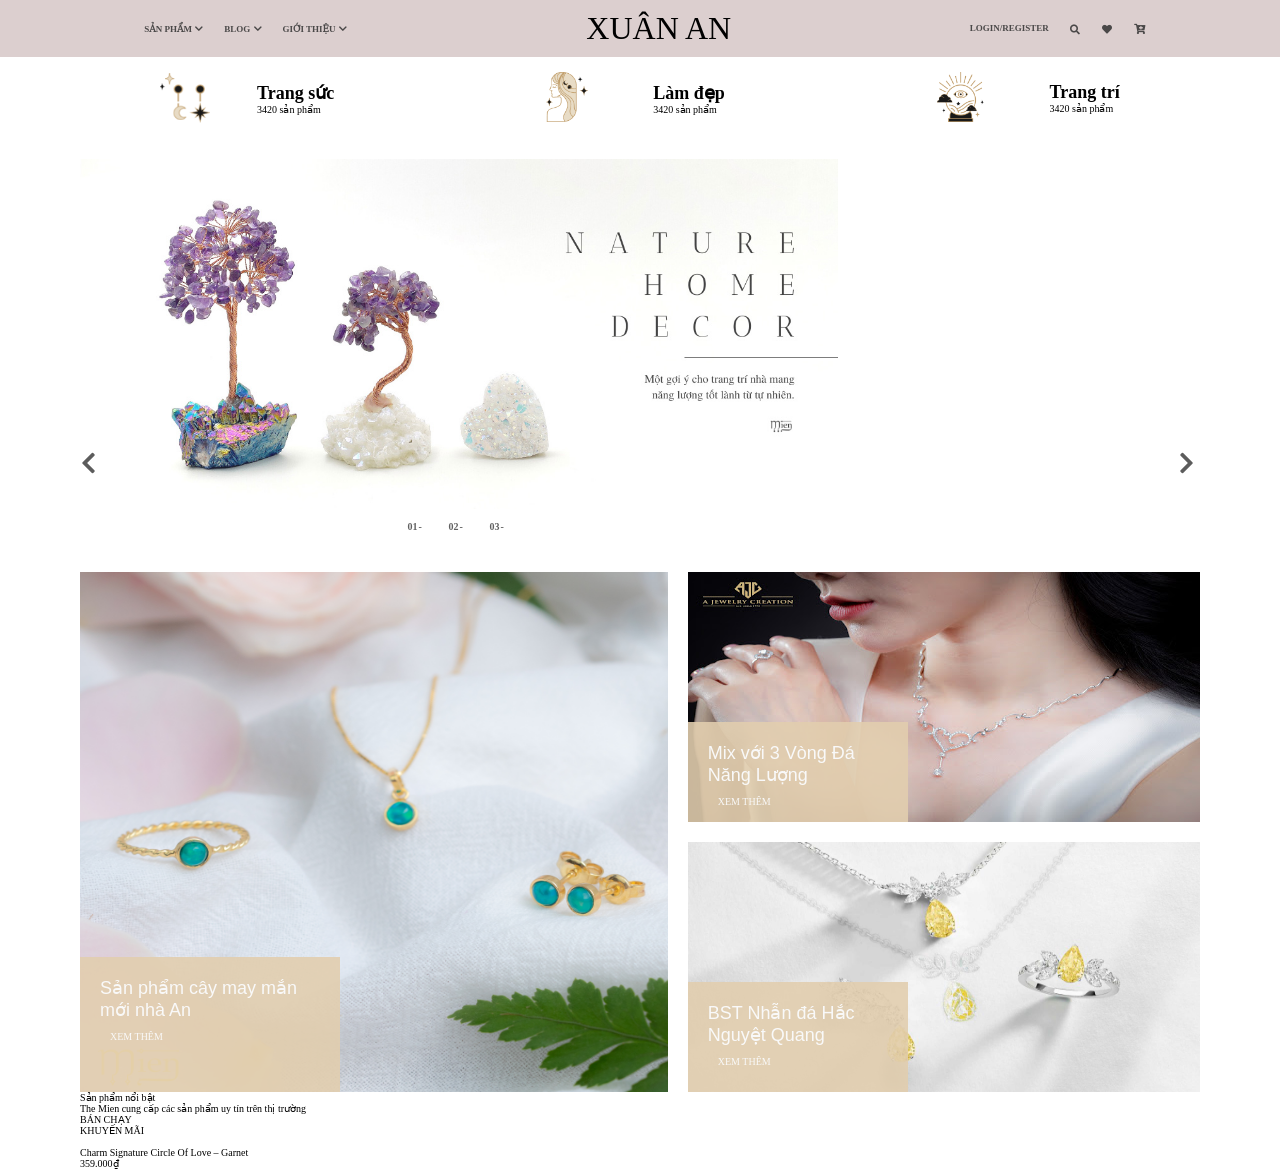
==== main.html @ 3e4ebff0 "update" ====
<!DOCTYPE html>
<html lang="en">

<head>
    <meta charset="UTF-8">
    <meta http-equiv="X-UA-Compatible" content="IE=edge">
    <meta name="viewport" content="width=device-width, initial-scale=1.0">
    <title>Lê An cute </title>
    <!-- Chèn css -->
    <link rel="stylesheet" href="style.css">
    <link rel="stylesheet" href="style.css">
    <SCRIPT SRC="file_name.js"></SCRIPT>
    <link rel="stylesheet" href="https://pro.fontawesome.com/releases/v5.10.0/css/all.css"
        integrity="sha384-AYmEC3Yw5cVb3ZcuHtOA93w35dYTsvhLPVnYs9eStHfGJvOvKxVfELGroGkvsg+p" crossOrigin="anonymous" />

</head>

<body>
    <!-- header -->
    <header>
        <div class="header">
            <div class="grid-container">
                <div class="col-1">
                    <div class="dropdown">
                        <ul class="dropdown-left" aria-labelledby="dropdownMenuButton1">
                            <li><a class="dropdown-item" href="#">SẢN PHẨM <i class="fas fa-chevron-down"></i></a>
                                <div class="dropdown-content">
                                    <ul>
                                        <li>
                                            <a href="#">Hello</a>
                                        </li>
                                        <li>
                                            <a href="#">Hello</a>
                                        </li>
                                    </ul>
                                </div>
                            </li>
                            <li>
                                <a class="dropdown-item" href="#">BLOG <i class="fas fa-chevron-down"></i></a>
                                <div class="dropdown-content">
                                    <ul>
                                        <li>
                                            <a href="#">An</a>
                                        </li>
                                        <li>
                                            <a href="#">cute</a>
                                        </li>
                                    </ul>
                                </div>
                            </li>
                            <li><a class="dropdown-item" href="#">GIỚI THIỆU <i class="fas fa-chevron-down"></i></a>
                                <div class="dropdown-content">
                                    <ul>
                                        <li>
                                            <a href="#">An</a>
                                        </li>
                                        <li>
                                            <a href="#">cute</a>
                                        </li>
                                    </ul>
                                </div>
                            </li>
                        </ul>
                    </div>
                </div>
                <div class="col-2">
                    <div class="logo">
                        XUÂN AN
                    </div>
                </div>
                <div class="col-3">
                    <div class="grid-right-container">
                        <!-- <div class="col-g0"></div> -->
                        <div class="col-g1 dropdown-item">
                            LOGIN/REGISTER
                            <div class="content">
                                <div class="header">
                                    Header
                                </div>
                                <div class="tieude">
                                    tieu de
                                </div>
                                <div class="noidung">
                                    noi dung
                                </div>
                            </div>
                        </div>
                        <div class="col-g2"><i class="fas fa-search"></i></div>
                        <div class="col-g3"><i class="fas fa-heart"></i></div>

                        <div class="col-g4"><i class="fas fa-cart-plus"></i>
                            <div class="content">
                                <div class="header">
                                    Header
                                </div>
                                <div class="tieude">
                                    tieu de
                                </div>
                                <div class="noidung">
                                    noi dung
                                </div>
                            </div>
                        </div>
                    </div>
                </div>
            </div>

        </div>
    </header>
    <!-- 3-card -->
    <div class="body grid-3-col">
        <div class="grid-1">
            <div></div>
            <!-- <div class="img-cont"> -->
            <img class="img" src="logo1.png">
            <!-- </div> -->
            <div class="cont">
                <div class="title">Trang sức</div>
                <div class="des">3420 sản phẩm</div>
            </div>
            <div></div>
        </div>
        <div class="grid-2">
            <div></div>
            <div class="img-cont"><img class="img" src="logo2.png">
            </div>
            <div class="cont">
                <div class="title">Làm đẹp </div>
                <div class="des">3420 sản phẩm</div>
            </div>
            <div></div>
        </div>
        <div class="grid-3">
            <div></div>
            <div class="img-cont"><img class="img" src="logo3.png">
            </div>
            <div class="cont">
                <div class="title">Trang trí</div>
                <div class="des">3420 sản phẩm</div>
            </div>
            <div></div>
        </div>
    </div>
    <!-- carousel -->
    <div class="body">
        <div class="grid-slider">
            <div class="img-slider">
                <div class="left"><i class="fas fa-chevron-left"></i></div>
                <div class="right"><i class="fas fa-chevron-right"></i></div>
                <img class="img_sd" src="crs.jpg" alt="">
            </div>
            <div class="number-flex">
                <div class="cont-flex">
                    <div class="num">01</div>
                    <div class="line">-</div>
                </div>
                <div class="cont-flex">
                    <div class="num">02</div>
                    <div class="line">-</div>
                </div>
                <div class="cont-flex">
                    <div class="num">03</div>
                    <div class="line">-</div>
                </div>
            </div>
        </div>
    </div>
    <!-- grid img -->
    <div class="body">
        <div class="grid-img ">
            <div class="item1">
                <img class="img1" src="1.jpg" />
                <div class="mota">
                    <div class="name">Sản phẩm cây may mắn mới nhà An</div>
                    <div class="link">XEM THÊM</div>
                </div>
            </div>
            <div class="item2_3">
                <img class="img2_3" src="2.jpg" />
                <div class="mota1">
                    <div class="name">Mix với 3 Vòng Đá Năng Lượng</div>
                    <div class="link">XEM THÊM</div>
                </div>

            </div>
            <div class="item2_3">
                <img class="img2_3" src="3.jpg" />
                <div class="mota2">
                    <div class="name">BST Nhẫn đá Hắc Nguyệt Quang</div>
                    <div class="link">XEM THÊM</div>
                </div>
            </div>
        </div>


    </div>
    <!-- Sản phẩm nổi bật -->
    <div class="body">
        <div class="title_1">Sản phẩm nổi bật </div>
        <div class="title_2">The Mien cung cấp các sản phẩm uy tín trên thị trường</div>
        <div class="title_3">BÁN CHẠY</div>
        <div class="title_4">KHUYẾN MÃI</div>
        <div class="grid-products">
            <div class="pro-1">
                <img class="im1" src="#" alt="">
                <img class="im2" src="#" alt="">
                <div class="name_pro">Charm Signature Circle Of Love – Garnet</div>
                <div class="price">359.000₫</div>
                <div class="hover-pro">
                    <div class="addtocard"></div>
                    <div class="white-bar"></div>

                </div>
            </div>
        </div>
    </div>
</body>

</html>
---- style.css ----
body {
  margin: 0;
  padding: 0;
  width: 100%;
}
:root {
  font-size: 62.5%;
}
.grid-container {
  display: grid;
  background-color: rgba(212, 196, 196, 0.8);
  /* chỉ định độ dài và số lượng cột trong grid */
  grid-template-columns: auto auto auto;
  grid-gap: 20px;
  padding: 1rem;
}
.col-1 {
  grid-column-start: 1;

  margin: auto;
}
.col-2 {
  text-align: center;
  margin: auto;
}
.logo {
  font-size: xx-large;
  margin: auto;
  font-family: cursive;
  width: auto;
}
.col-3 {
  margin: auto;
}
/* dropdown */
.dropdown-left {
  list-style-type: none;
  display: flex;
  text-align: center;
  padding-left: 2rem;
}
.dropdown-left div:nth-of-type(1) {
  flex-grow: 1;
}
.dropdown-left div:nth-of-type(2) {
  flex-grow: 1;
}
.dropdown-left div:nth-of-type(3) {
  flex-grow: 1;
}
.dropdown-item {
  text-decoration: none;
  color: black;
  padding: 1rem;
  flex: 33.333%;
  font-family: serif;
  font-size: xx-small;
  font-weight: bold;
  color: #4a4848;
}
.dropdown-content {
  display: none;
  position: absolute;
  background-color: #f9f9f9;
  min-width: 160px;
  box-shadow: 0px 8px 16px 0px rgba(0, 0, 0, 0.2);
  padding: 2em 16px;
  z-index: 1;
}
.dropdown ul li:hover .dropdown-content {
  padding-top: 2em;
  margin-top: 3em;
  display: block;
  color: brown;
}
/* grid right */
.grid-right-container {
  display: grid;
  grid-template-columns: auto auto auto auto auto;
  grid-gap: 1rem;
  max-width: 20vw;
  text-align: right;
  margin-right: 0;
}
.col-g1 .col-g1,
.col-g2,
.col-g3,
.col-g4 {
  padding-top: 1rem;
  padding-bottom: 1rem;
  padding-left: 0;
  padding-right: 1rem;
  color: #4a4848;
  margin-right: 0;
}
i {
  padding: 0.1rem;
}
i:hover {
  color: black;
  font-size: x-small;
}
.dropdown-item:hover {
  color: black;
  text-shadow: gray;
  text-decoration-line: underline;
}
/* sidebar */
.content {
  display: none;
  position: absolute;
  height: 100vh;
  width: 25vw;
  background-color: rgb(150, 82, 82);
  text-align: left;
  margin: 0;
  padding: 0;
}
.col-g1:hover .content {
  display: block;
  margin-top: 1.9rem;
}
.col-g4:hover .content {
  display: block;
  margin-top: 1.9rem;
  margin-left: -15rem;
}
.header {
  color: black;
  z-index: 12;
}
/* //////body//////// */
.body {
  margin-left: 8rem;
  margin-right: 8rem;
}
.grid-3-col {
  display: grid;
  grid-template-columns: auto auto auto;
  column-gap: 8rem;
  padding: 0.5rem;
}
.grid-1,
.grid-2,
.grid-3 {
  display: grid;
  grid-template-columns: auto auto auto auto;
  column-gap: 1rem;
  padding: 1rem;
}
.img {
  margin: auto;
  height: 5rem;
}
.cont {
  margin: auto;
}
.title {
  margin: auto;
  font-size: large;
  font-weight: 700;
}
.des {
}
/* //slider */
.grid-slider {
  display: inline-grid;
  grid-template-columns: auto;
  margin-top: 2em;
}

.img-slider {
  display: relative;
}
.left,
.right {
  font-size: x-large;
  color: rgb(92, 92, 92);
}
.left {
  margin: auto;
  position: absolute;
  top: 50%;
  bottom: 50%;
}
.right {
  margin: auto;
  position: absolute;
  /* right: 80px; */

  left: 92%;
  top: 50%;
  bottom: 50%;
}
.img_sd {
  width: 100%;
  height: 35rem;
}
/* //Number-slider */
.number-flex {
  display: flex;
  margin: auto;
}
.cont-flex {
  display: flex;
  font-weight: 600;
  font-size: 10px;
  padding: 1rem;
  color: rgb(97, 97, 97);
}
.num {
  padding-right: 0.1rem;
}
.line {
  width: 1rem;
}
.line:hover {
  width: 2rem;
}
/* grid img */
.grid-img {
  display: grid;
  grid-template-columns: auto auto;
  margin-top: 3rem;
  grid-gap: 2rem;
}
.item1 {
  grid-row: 1/3;
  display: grid;
  overflow: hidden;
}
.item2_3 {
  display: grid;
  overflow: hidden;
}
.img1 {
  width: 100%;
  height: 52rem;
  transition: transform 0.4s;
}
.img1:hover {
 /* phương pháp tăng hoặc giảm kích thước của một phần tử lên n lần(theo các tham số cho chiều rộng và chiều cao)*/
  transform: scale(1.3);
  /* thay đổi vị trí của các phần tử được biến đổi. Các phép biến đổi 2D có thể thay đổi trục x và y của một phần tử */
  transform-origin: 50% 50%;
}
.img2_3 {
  width: 100%;
  height: 25rem;
  transition: transform 0.4s;
}
.img2_3:hover {
  /* phương pháp tăng hoặc giảm kích thước của một phần tử lên n lần(theo các tham số cho chiều rộng và chiều cao) */
  transform: scale(1.3);
  /* thay đổi vị trí của các phần tử được biến đổi. Các phép biến đổi 2D có thể thay đổi trục x và y của một phần tử */
  transform-origin: 50% 50%;
}
.mota,
.mota1,
.mota2 {
  position: absolute;
  background-color: #e2ceafe3;
  color: #f9f9f9;
  padding: 2rem;
}
.mota {
  margin-top: 38.5rem;
  width: 220px;
  height: 95px;
}
.mota1 {
  margin-top: 15rem;
  width: 180px;
  height: 60px;
}
.mota2 {
  margin-top: 14rem;
  width: 180px;
  height: 70px;
}
.name {
  font-family: "Roboto Slab", Sans-serif;
  font-size: 18px;
  font-weight: 400;
}
.link {
  padding: 1rem;
}
/* list products */
---- style.css ----
body {
  margin: 0;
  padding: 0;
  width: 100%;
}
:root {
  font-size: 62.5%;
}
.grid-container {
  display: grid;
  background-color: rgba(212, 196, 196, 0.8);
  /* chỉ định độ dài và số lượng cột trong grid */
  grid-template-columns: auto auto auto;
  grid-gap: 20px;
  padding: 1rem;
}
.col-1 {
  grid-column-start: 1;

  margin: auto;
}
.col-2 {
  text-align: center;
  margin: auto;
}
.logo {
  font-size: xx-large;
  margin: auto;
  font-family: cursive;
  width: auto;
}
.col-3 {
  margin: auto;
}
/* dropdown */
.dropdown-left {
  list-style-type: none;
  display: flex;
  text-align: center;
  padding-left: 2rem;
}
.dropdown-left div:nth-of-type(1) {
  flex-grow: 1;
}
.dropdown-left div:nth-of-type(2) {
  flex-grow: 1;
}
.dropdown-left div:nth-of-type(3) {
  flex-grow: 1;
}
.dropdown-item {
  text-decoration: none;
  color: black;
  padding: 1rem;
  flex: 33.333%;
  font-family: serif;
  font-size: xx-small;
  font-weight: bold;
  color: #4a4848;
}
.dropdown-content {
  display: none;
  position: absolute;
  background-color: #f9f9f9;
  min-width: 160px;
  box-shadow: 0px 8px 16px 0px rgba(0, 0, 0, 0.2);
  padding: 2em 16px;
  z-index: 1;
}
.dropdown ul li:hover .dropdown-content {
  padding-top: 2em;
  margin-top: 3em;
  display: block;
  color: brown;
}
/* grid right */
.grid-right-container {
  display: grid;
  grid-template-columns: auto auto auto auto auto;
  grid-gap: 1rem;
  max-width: 20vw;
  text-align: right;
  margin-right: 0;
}
.col-g1 .col-g1,
.col-g2,
.col-g3,
.col-g4 {
  padding-top: 1rem;
  padding-bottom: 1rem;
  padding-left: 0;
  padding-right: 1rem;
  color: #4a4848;
  margin-right: 0;
}
i {
  padding: 0.1rem;
}
i:hover {
  color: black;
  font-size: x-small;
}
.dropdown-item:hover {
  color: black;
  text-shadow: gray;
  text-decoration-line: underline;
}
/* sidebar */
.content {
  display: none;
  position: absolute;
  height: 100vh;
  width: 25vw;
  background-color: rgb(150, 82, 82);
  text-align: left;
  margin: 0;
  padding: 0;
}
.col-g1:hover .content {
  display: block;
  margin-top: 1.9rem;
}
.col-g4:hover .content {
  display: block;
  margin-top: 1.9rem;
  margin-left: -15rem;
}
.header {
  color: black;
  z-index: 12;
}
/* //////body//////// */
.body {
  margin-left: 8rem;
  margin-right: 8rem;
}
.grid-3-col {
  display: grid;
  grid-template-columns: auto auto auto;
  column-gap: 8rem;
  padding: 0.5rem;
}
.grid-1,
.grid-2,
.grid-3 {
  display: grid;
  grid-template-columns: auto auto auto auto;
  column-gap: 1rem;
  padding: 1rem;
}
.img {
  margin: auto;
  height: 5rem;
}
.cont {
  margin: auto;
}
.title {
  margin: auto;
  font-size: large;
  font-weight: 700;
}
.des {
}
/* //slider */
.grid-slider {
  display: inline-grid;
  grid-template-columns: auto;
  margin-top: 2em;
}

.img-slider {
  display: relative;
}
.left,
.right {
  font-size: x-large;
  color: rgb(92, 92, 92);
}
.left {
  margin: auto;
  position: absolute;
  top: 50%;
  bottom: 50%;
}
.right {
  margin: auto;
  position: absolute;
  /* right: 80px; */

  left: 92%;
  top: 50%;
  bottom: 50%;
}
.img_sd {
  width: 100%;
  height: 35rem;
}
/* //Number-slider */
.number-flex {
  display: flex;
  margin: auto;
}
.cont-flex {
  display: flex;
  font-weight: 600;
  font-size: 10px;
  padding: 1rem;
  color: rgb(97, 97, 97);
}
.num {
  padding-right: 0.1rem;
}
.line {
  width: 1rem;
}
.line:hover {
  width: 2rem;
}
/* grid img */
.grid-img {
  display: grid;
  grid-template-columns: auto auto;
  margin-top: 3rem;
  grid-gap: 2rem;
}
.item1 {
  grid-row: 1/3;
  display: grid;
  overflow: hidden;
}
.item2_3 {
  display: grid;
  overflow: hidden;
}
.img1 {
  width: 100%;
  height: 52rem;
  transition: transform 0.4s;
}
.img1:hover {
 /* phương pháp tăng hoặc giảm kích thước của một phần tử lên n lần(theo các tham số cho chiều rộng và chiều cao)*/
  transform: scale(1.3);
  /* thay đổi vị trí của các phần tử được biến đổi. Các phép biến đổi 2D có thể thay đổi trục x và y của một phần tử */
  transform-origin: 50% 50%;
}
.img2_3 {
  width: 100%;
  height: 25rem;
  transition: transform 0.4s;
}
.img2_3:hover {
  /* phương pháp tăng hoặc giảm kích thước của một phần tử lên n lần(theo các tham số cho chiều rộng và chiều cao) */
  transform: scale(1.3);
  /* thay đổi vị trí của các phần tử được biến đổi. Các phép biến đổi 2D có thể thay đổi trục x và y của một phần tử */
  transform-origin: 50% 50%;
}
.mota,
.mota1,
.mota2 {
  position: absolute;
  background-color: #e2ceafe3;
  color: #f9f9f9;
  padding: 2rem;
}
.mota {
  margin-top: 38.5rem;
  width: 220px;
  height: 95px;
}
.mota1 {
  margin-top: 15rem;
  width: 180px;
  height: 60px;
}
.mota2 {
  margin-top: 14rem;
  width: 180px;
  height: 70px;
}
.name {
  font-family: "Roboto Slab", Sans-serif;
  font-size: 18px;
  font-weight: 400;
}
.link {
  padding: 1rem;
}
/* list products */
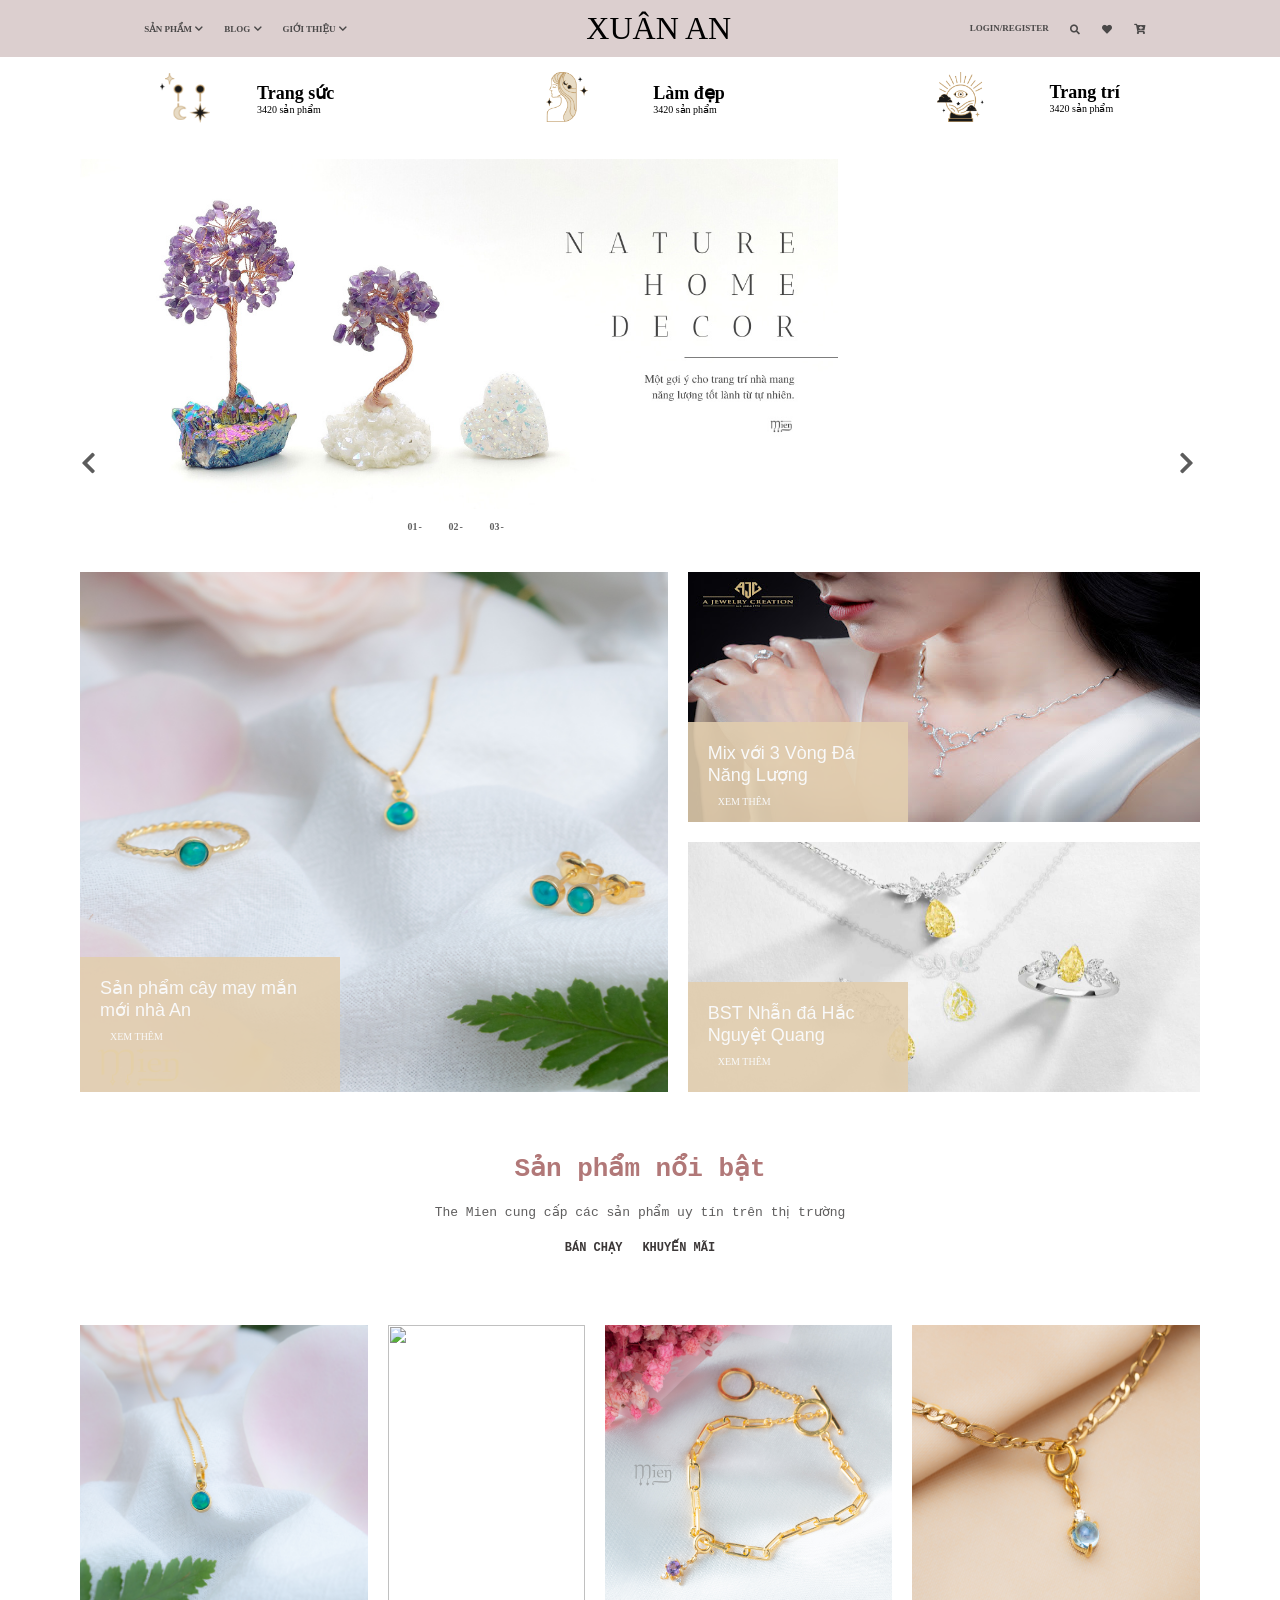
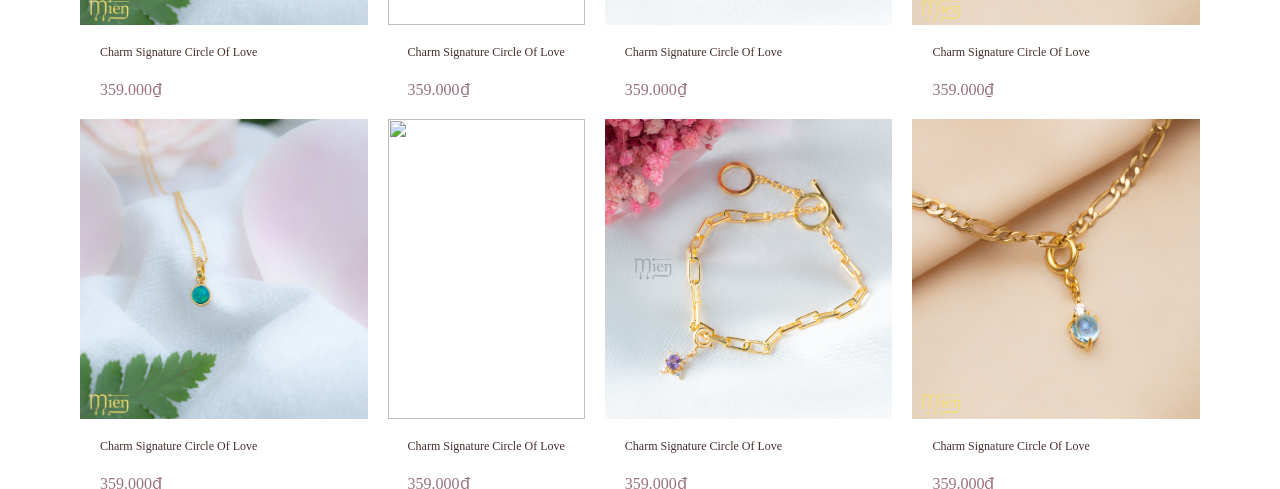
==== commit 58def065: "list-product" ====
--- a/main.html
+++ b/main.html
@@ -196,22 +196,208 @@
     </div>
     <!-- Sản phẩm nổi bật -->
     <div class="body">
-        <div class="title_1">Sản phẩm nổi bật </div>
-        <div class="title_2">The Mien cung cấp các sản phẩm uy tín trên thị trường</div>
-        <div class="title_3">BÁN CHẠY</div>
-        <div class="title_4">KHUYẾN MÃI</div>
+        <div class="div-pro">
+            <div class="title_1">Sản phẩm nổi bật </div>
+            <div class="title_2">The Mien cung cấp các sản phẩm uy tín trên thị trường</div>
+            <div class="div_title">
+                <div class="title_3">BÁN CHẠY</div>
+                <div class="title_4">KHUYẾN MÃI</div>
+            </div>
+
+        </div>
         <div class="grid-products">
-            <div class="pro-1">
-                <img class="im1" src="#" alt="">
-                <img class="im2" src="#" alt="">
-                <div class="name_pro">Charm Signature Circle Of Love – Garnet</div>
+            <div>
+                <div class="pro-1">
+                    <div class="chua">
+                        <div class="hover-pro">
+                            <div class="addtocard">
+                                <div class="text">THÊM VÀO GIỎ HÀNG</div>
+                                <div class="cart"><i class="fas fa-shopping-cart"></i></div>
+                            </div>
+                            <div class="white-bar">
+                                <div class="1"><i class="fas fa-chart-line"></i></div>
+                                <div class="2"><i class="fas fa-search"></i></div>
+                                <div class="3"><i class="far fa-heart"></i></div>
+                            </div>
+                        </div>
+                        <img class="im1" src="x1.jpg" alt=""/>
+                        <img class="im2" src="x2.jpg" alt=""/>                        
+                    </div>
+                </div>
+                <div class="name_pro">Charm Signature Circle Of Love </div>
+                <div class="price">359.000₫</div>                
+            </div>
+            <div>
+                <div class="pro-1">
+                    <div class="chua">
+                        <div class="hover-pro">
+                            <div class="addtocard">
+                                <div class="text">THÊM VÀO GIỎ HÀNG</div>
+                                <div class="cart"><i class="fas fa-shopping-cart"></i></div>
+                            </div>
+                            <div class="white-bar">
+                                <div class="1"><i class="fas fa-chart-line"></i></div>
+                                <div class="2"><i class="fas fa-search"></i></div>
+                                <div class="3"><i class="far fa-heart"></i></div>
+                            </div>
+                        </div>
+                        <img class="im1" src="t2.jpg" alt="">
+                        <img class="im2" src="t1.jpg" alt="">
+                    </div>
+                </div>
+                <div class="name_pro">Charm Signature Circle Of Love </div>
                 <div class="price">359.000₫</div>
                 <div class="hover-pro">
                     <div class="addtocard"></div>
                     <div class="white-bar"></div>
-
-                </div>
-            </div>
+                </div>
+            </div>
+            <div>
+                <div class="pro-1">
+                    <div class="chua">
+                        <div class="hover-pro">
+                            <div class="addtocard">
+                                <div class="text">THÊM VÀO GIỎ HÀNG</div>
+                                <div class="cart"><i class="fas fa-shopping-cart"></i></div>
+                            </div>
+                            <div class="white-bar">
+                                <div class="1"><i class="fas fa-chart-line"></i></div>
+                                <div class="2"><i class="fas fa-search"></i></div>
+                                <div class="3"><i class="far fa-heart"></i></div>
+                            </div>
+                        </div>
+                        <img class="im1" src="v1-2.jpg" alt="">
+                        <img class="im2" src="v1.jpg" alt="">
+                    </div>
+                </div>
+                <div class="name_pro">Charm Signature Circle Of Love </div>
+                <div class="price">359.000₫</div>
+                <div class="hover-pro">
+                    <div class="addtocard"></div>
+                    <div class="white-bar"></div>
+                </div>
+            </div>
+            <div>
+                <div class="pro-1">
+                    <div class="chua">
+                        <div class="hover-pro">
+                            <div class="addtocard">
+                                <div class="text">THÊM VÀO GIỎ HÀNG</div>
+                                <div class="cart"><i class="fas fa-shopping-cart"></i></div>
+                            </div>
+                            <div class="white-bar">
+                                <div class="1"><i class="fas fa-chart-line"></i></div>
+                                <div class="2"><i class="fas fa-search"></i></div>
+                                <div class="3"><i class="far fa-heart"></i></div>
+                            </div>
+                        </div>
+                        <img class="im1" src="z2.jpg" alt="">
+                        <img class="im2" src="z1.jpg" alt="">
+                    </div>
+                </div>
+                <div class="name_pro">Charm Signature Circle Of Love </div>
+                <div class="price">359.000₫</div>
+                <div class="hover-pro">
+                    <div class="addtocard"></div>
+                    <div class="white-bar"></div>
+                </div>
+            </div>
+                <div>
+                    <div class="pro-1">
+                        <div class="chua">
+                            <div class="hover-pro">
+                                <div class="addtocard">
+                                    <div class="text">THÊM VÀO GIỎ HÀNG</div>
+                                    <div class="cart"><i class="fas fa-shopping-cart"></i></div>
+                                </div>
+                                <div class="white-bar">
+                                    <div class="1"><i class="fas fa-chart-line"></i></div>
+                                    <div class="2"><i class="fas fa-search"></i></div>
+                                    <div class="3"><i class="far fa-heart"></i></div>
+                                </div>
+                            </div>
+                            <img class="im1" src="x1.jpg" alt="" />
+                            <img class="im2" src="x2.jpg" alt="" />
+                        </div>
+                    </div>
+                    <div class="name_pro">Charm Signature Circle Of Love </div>
+                    <div class="price">359.000₫</div>
+                </div>
+                <div>
+                    <div class="pro-1">
+                        <div class="chua">
+                            <div class="hover-pro">
+                                <div class="addtocard">
+                                    <div class="text">THÊM VÀO GIỎ HÀNG</div>
+                                    <div class="cart"><i class="fas fa-shopping-cart"></i></div>
+                                </div>
+                                <div class="white-bar">
+                                    <div class="1"><i class="fas fa-chart-line"></i></div>
+                                    <div class="2"><i class="fas fa-search"></i></div>
+                                    <div class="3"><i class="far fa-heart"></i></div>
+                                </div>
+                            </div>
+                            <img class="im1" src="t2.jpg" alt="">
+                            <img class="im2" src="t1.jpg" alt="">
+                        </div>
+                    </div>
+                    <div class="name_pro">Charm Signature Circle Of Love </div>
+                    <div class="price">359.000₫</div>
+                    <div class="hover-pro">
+                        <div class="addtocard"></div>
+                        <div class="white-bar"></div>
+                    </div>
+                </div>
+                <div>
+                    <div class="pro-1">
+                        <div class="chua">
+                            <div class="hover-pro">
+                                <div class="addtocard">
+                                    <div class="text">THÊM VÀO GIỎ HÀNG</div>
+                                    <div class="cart"><i class="fas fa-shopping-cart"></i></div>
+                                </div>
+                                <div class="white-bar">
+                                    <div class="1"><i class="fas fa-chart-line"></i></div>
+                                    <div class="2"><i class="fas fa-search"></i></div>
+                                    <div class="3"><i class="far fa-heart"></i></div>
+                                </div>
+                            </div>
+                            <img class="im1" src="v1-2.jpg" alt="">
+                            <img class="im2" src="v1.jpg" alt="">
+                        </div>
+                    </div>
+                    <div class="name_pro">Charm Signature Circle Of Love </div>
+                    <div class="price">359.000₫</div>
+                    <div class="hover-pro">
+                        <div class="addtocard"></div>
+                        <div class="white-bar"></div>
+                    </div>
+                </div>
+                <div>
+                    <div class="pro-1">
+                        <div class="chua">
+                            <div class="hover-pro">
+                                <div class="addtocard">
+                                    <div class="text">THÊM VÀO GIỎ HÀNG</div>
+                                    <div class="cart"><i class="fas fa-shopping-cart"></i></div>
+                                </div>
+                                <div class="white-bar">
+                                    <div class="1"><i class="fas fa-chart-line"></i></div>
+                                    <div class="2"><i class="fas fa-search"></i></div>
+                                    <div class="3"><i class="far fa-heart"></i></div>
+                                </div>
+                            </div>
+                            <img class="im1" src="z2.jpg" alt="">
+                            <img class="im2" src="z1.jpg" alt="">
+                        </div>
+                    </div>
+                    <div class="name_pro">Charm Signature Circle Of Love </div>
+                    <div class="price">359.000₫</div>
+                    <div class="hover-pro">
+                        <div class="addtocard"></div>
+                        <div class="white-bar"></div>
+                    </div>
+                </div>
         </div>
     </div>
 </body>
--- a/style.css
+++ b/style.css
@@ -239,7 +239,7 @@
   transition: transform 0.4s;
 }
 .img1:hover {
- /* phương pháp tăng hoặc giảm kích thước của một phần tử lên n lần(theo các tham số cho chiều rộng và chiều cao)*/
+  /* phương pháp tăng hoặc giảm kích thước của một phần tử lên n lần(theo các tham số cho chiều rộng và chiều cao)*/
   transform: scale(1.3);
   /* thay đổi vị trí của các phần tử được biến đổi. Các phép biến đổi 2D có thể thay đổi trục x và y của một phần tử */
   transform-origin: 50% 50%;
@@ -287,3 +287,157 @@
   padding: 1rem;
 }
 /* list products */
+.grid-products {
+  display: grid;
+  grid-template-columns: auto auto auto auto;
+}
+.div-pro {
+  margin: auto;
+  text-align: center;
+}
+.title_1 {
+  color: #b17878;
+  margin-top: 5rem;
+  padding: 1rem;
+  font-family: monospace;
+  font-size: xx-large;
+  font-weight: 600;
+}
+.title_2 {
+  font-family: monospace;
+  font-size: medium;
+  padding: 1rem;
+  color: #5f5e5e;
+}
+.div_title {
+  display: flex;
+  align-items: center;
+  justify-content: center;
+}
+.title_3,
+.title_4 {
+  padding: 1rem;
+  font-family: monospace;
+  font-size: small;
+  font-weight: 700;
+  color: #3c3838;
+}
+.title_3 {
+}
+.title_4 {
+}
+.grid-products {
+  display: grid;
+  grid-template-columns: auto auto auto auto;
+  grid-gap: 2rem;
+  margin-top: 6rem;
+}
+.pro-1 {
+  overflow: hidden;
+  width: 100%;
+  height: 30rem;
+
+  display: relative;
+}
+.chua {
+  width: 100%;
+  height: 30rem;
+  transition: transform 0.4s;
+  display: relative;
+}
+.chua:hover {
+  transform: scale(1.3);
+  transform-origin: 50% 50%;
+}
+.im1,
+.im2 {
+  width: 100%;
+  height: 30rem;
+}
+.im1 {
+  display: none;
+}
+.im2 {
+  display: relative;
+}
+
+.chua:hover .im2 {
+  display: none;
+}
+.chua:hover .im1 {
+  display: block;
+}
+.name_pro {
+  padding: 2rem;
+  font-size: larger;
+  color: #482e2e;
+  font-family: cursive;
+}
+.price {
+  padding-left: 2rem;
+  padding-top: -1rem;
+  font-size: medium;
+  color: #98717e;
+}
+/* overlay cart */
+
+.addtocard {
+  position: absolute;
+  bottom: 0;
+  opacity: 0;
+
+  width: 100%;
+}
+.cart {
+  opacity: 0;
+   padding-right: 3rem;
+}
+.text {
+  padding-right: 3rem;
+}
+.chua:hover .addtocard {
+  text-align: center;
+  opacity: 1;
+  position: absolute;
+  bottom: 0;
+  background: rgba(148, 105, 105, 0.774);
+  color: #f1f1f1;
+  width: 100%;
+  transition: 0.5s ease;
+  color: white;
+  font-size: 10px;
+  padding: 20px;
+  margin-bottom: 1rem;
+}
+.addtocard:hover .cart {
+  opacity: 1;
+  margin: auto;
+  text-align: center;
+  font-size: 12px;
+  margin-bottom: 1rem;
+  transition: 0.5s ease;
+  
+}
+.addtocard:hover .text {
+  display: none;
+}
+/* overlay white-bar */
+.white-bar{
+  display: grid;
+  grid-template-columns: auto;
+  grid-gap:1rem;
+  position: absolute;
+  right:0;
+  top:15%;
+ font-size: 12px;
+  background-color: #f9f9f9;
+  padding: 1rem;
+  color: #3c3838;
+  opacity: 0;
+   transition: 0.5s ease;
+}
+.chua:hover .white-bar{
+  opacity: 1;
+  margin-right: 4rem;
+}
+
--- a/style.css
+++ b/style.css
@@ -239,7 +239,7 @@
   transition: transform 0.4s;
 }
 .img1:hover {
- /* phương pháp tăng hoặc giảm kích thước của một phần tử lên n lần(theo các tham số cho chiều rộng và chiều cao)*/
+  /* phương pháp tăng hoặc giảm kích thước của một phần tử lên n lần(theo các tham số cho chiều rộng và chiều cao)*/
   transform: scale(1.3);
   /* thay đổi vị trí của các phần tử được biến đổi. Các phép biến đổi 2D có thể thay đổi trục x và y của một phần tử */
   transform-origin: 50% 50%;
@@ -287,3 +287,157 @@
   padding: 1rem;
 }
 /* list products */
+.grid-products {
+  display: grid;
+  grid-template-columns: auto auto auto auto;
+}
+.div-pro {
+  margin: auto;
+  text-align: center;
+}
+.title_1 {
+  color: #b17878;
+  margin-top: 5rem;
+  padding: 1rem;
+  font-family: monospace;
+  font-size: xx-large;
+  font-weight: 600;
+}
+.title_2 {
+  font-family: monospace;
+  font-size: medium;
+  padding: 1rem;
+  color: #5f5e5e;
+}
+.div_title {
+  display: flex;
+  align-items: center;
+  justify-content: center;
+}
+.title_3,
+.title_4 {
+  padding: 1rem;
+  font-family: monospace;
+  font-size: small;
+  font-weight: 700;
+  color: #3c3838;
+}
+.title_3 {
+}
+.title_4 {
+}
+.grid-products {
+  display: grid;
+  grid-template-columns: auto auto auto auto;
+  grid-gap: 2rem;
+  margin-top: 6rem;
+}
+.pro-1 {
+  overflow: hidden;
+  width: 100%;
+  height: 30rem;
+
+  display: relative;
+}
+.chua {
+  width: 100%;
+  height: 30rem;
+  transition: transform 0.4s;
+  display: relative;
+}
+.chua:hover {
+  transform: scale(1.3);
+  transform-origin: 50% 50%;
+}
+.im1,
+.im2 {
+  width: 100%;
+  height: 30rem;
+}
+.im1 {
+  display: none;
+}
+.im2 {
+  display: relative;
+}
+
+.chua:hover .im2 {
+  display: none;
+}
+.chua:hover .im1 {
+  display: block;
+}
+.name_pro {
+  padding: 2rem;
+  font-size: larger;
+  color: #482e2e;
+  font-family: cursive;
+}
+.price {
+  padding-left: 2rem;
+  padding-top: -1rem;
+  font-size: medium;
+  color: #98717e;
+}
+/* overlay cart */
+
+.addtocard {
+  position: absolute;
+  bottom: 0;
+  opacity: 0;
+
+  width: 100%;
+}
+.cart {
+  opacity: 0;
+   padding-right: 3rem;
+}
+.text {
+  padding-right: 3rem;
+}
+.chua:hover .addtocard {
+  text-align: center;
+  opacity: 1;
+  position: absolute;
+  bottom: 0;
+  background: rgba(148, 105, 105, 0.774);
+  color: #f1f1f1;
+  width: 100%;
+  transition: 0.5s ease;
+  color: white;
+  font-size: 10px;
+  padding: 20px;
+  margin-bottom: 1rem;
+}
+.addtocard:hover .cart {
+  opacity: 1;
+  margin: auto;
+  text-align: center;
+  font-size: 12px;
+  margin-bottom: 1rem;
+  transition: 0.5s ease;
+  
+}
+.addtocard:hover .text {
+  display: none;
+}
+/* overlay white-bar */
+.white-bar{
+  display: grid;
+  grid-template-columns: auto;
+  grid-gap:1rem;
+  position: absolute;
+  right:0;
+  top:15%;
+ font-size: 12px;
+  background-color: #f9f9f9;
+  padding: 1rem;
+  color: #3c3838;
+  opacity: 0;
+   transition: 0.5s ease;
+}
+.chua:hover .white-bar{
+  opacity: 1;
+  margin-right: 4rem;
+}
+
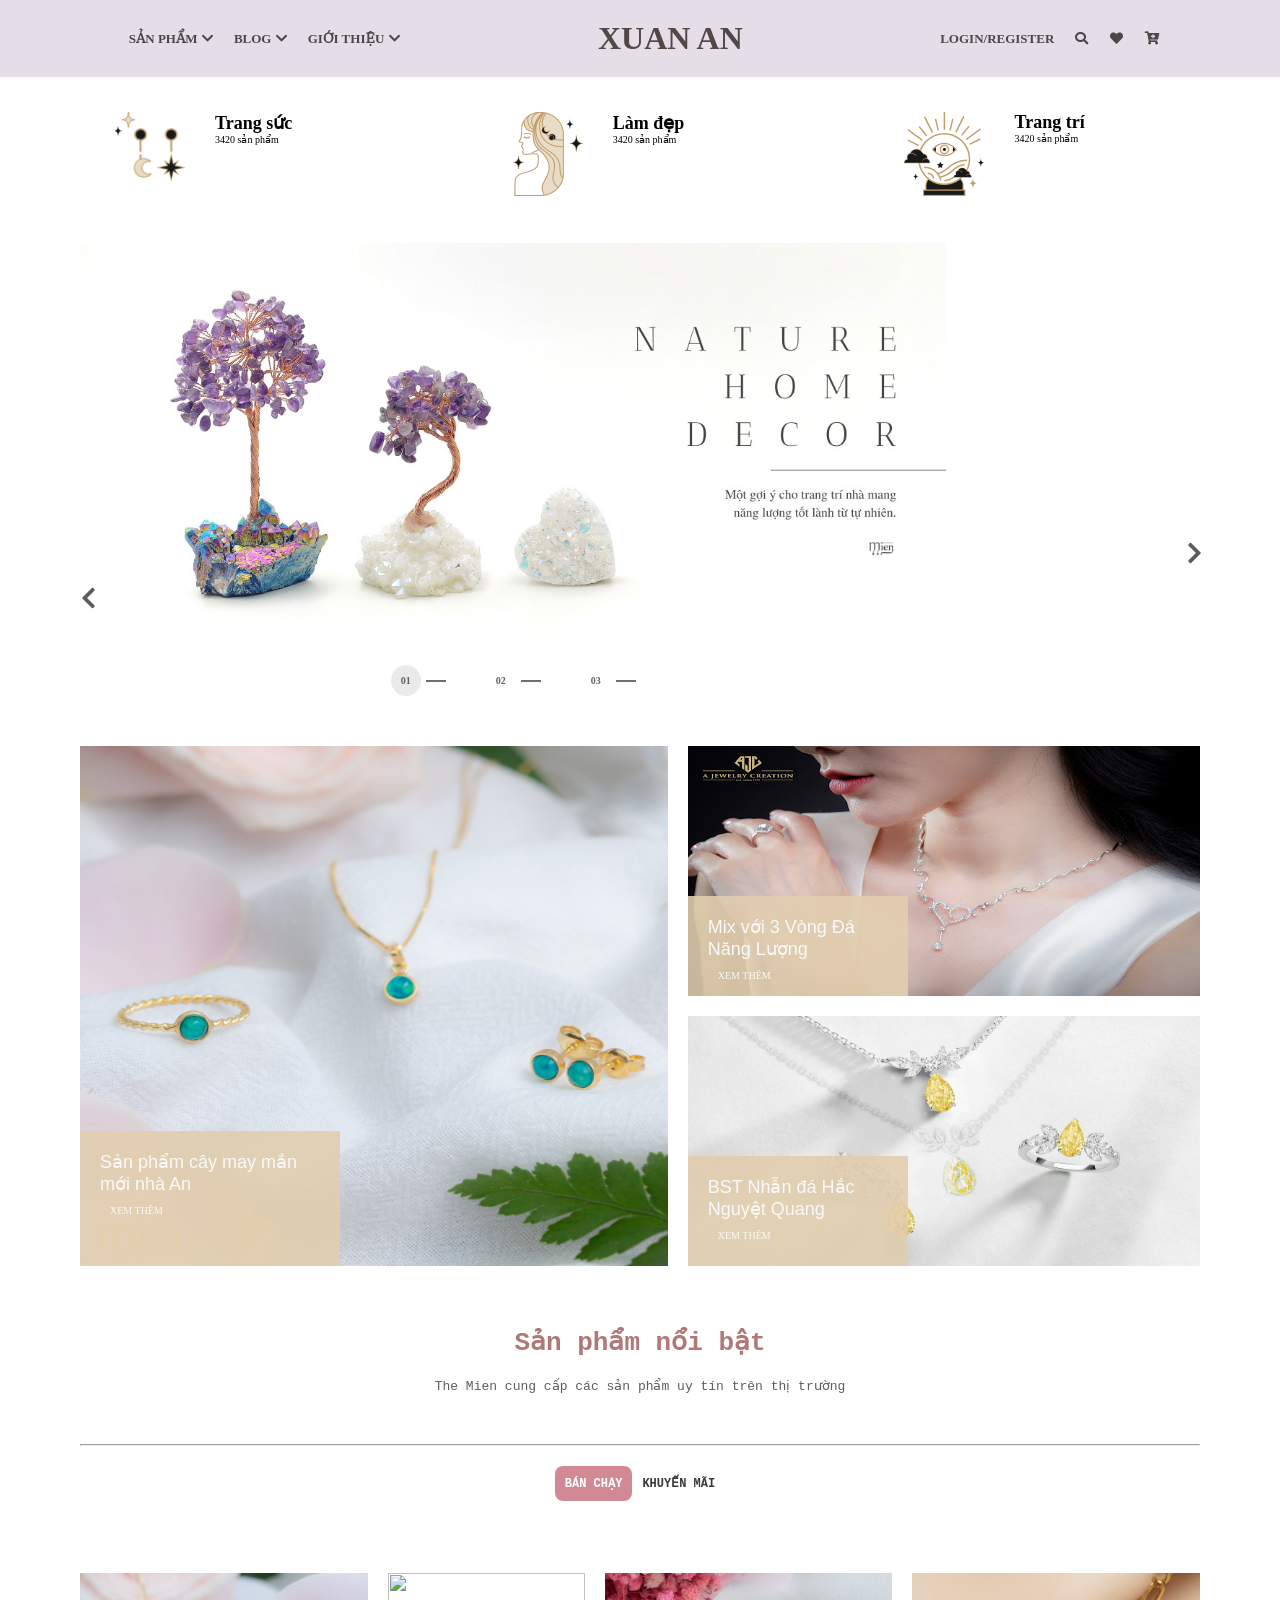
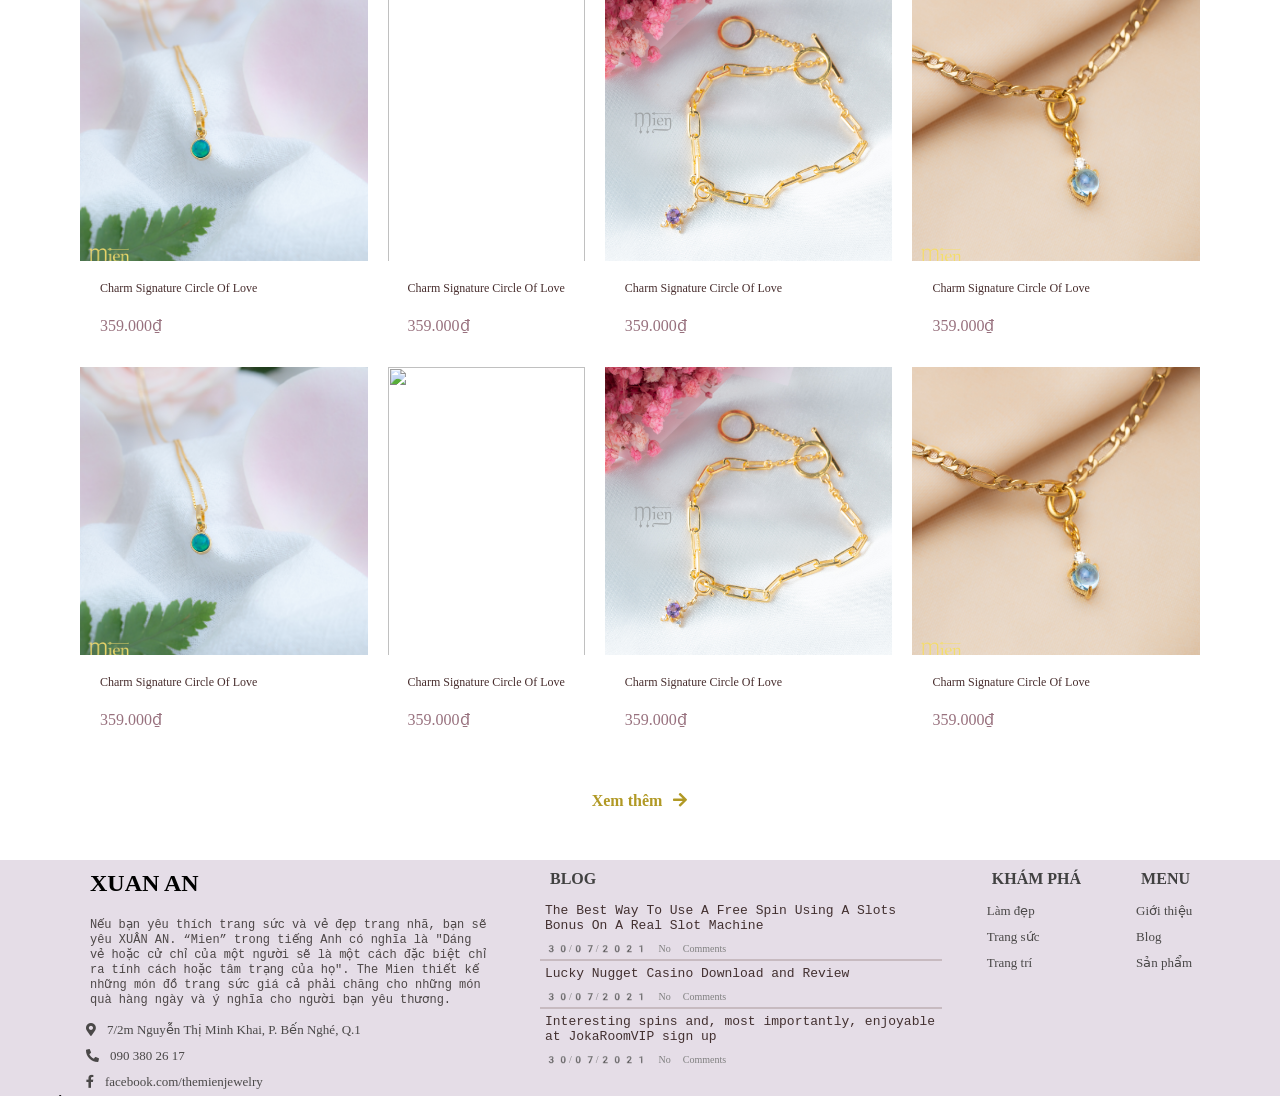
==== commit 1b0042de: "submit" ====
--- a/main.html
+++ b/main.html
@@ -18,19 +18,22 @@
 <body>
     <!-- header -->
     <header>
-        <div class="header">
-            <div class="grid-container">
-                <div class="col-1">
+        <div class="header ">
+            <div class="grid-container body">
+                <div class="col-1 col-child">
                     <div class="dropdown">
-                        <ul class="dropdown-left" aria-labelledby="dropdownMenuButton1">
+                        <ul class="dropdown-left">
                             <li><a class="dropdown-item" href="#">SẢN PHẨM <i class="fas fa-chevron-down"></i></a>
                                 <div class="dropdown-content">
                                     <ul>
                                         <li>
-                                            <a href="#">Hello</a>
-                                        </li>
-                                        <li>
-                                            <a href="#">Hello</a>
+                                            <a href="#">Làm đẹp</a>
+                                        </li>
+                                        <li>
+                                            <a href="#">Trang sức</a>
+                                        </li>
+                                        <li>
+                                            <a href="#">Trang trí</a>
                                         </li>
                                     </ul>
                                 </div>
@@ -40,10 +43,13 @@
                                 <div class="dropdown-content">
                                     <ul>
                                         <li>
-                                            <a href="#">An</a>
-                                        </li>
-                                        <li>
-                                            <a href="#">cute</a>
+                                            <a href="#">Đá quý </a>
+                                        </li>
+                                        <li>
+                                            <a href="#">Chia sẻ làm đẹp</a>
+                                        </li>
+                                        <li>
+                                            <a href="#">Phong thủy</a>
                                         </li>
                                     </ul>
                                 </div>
@@ -52,10 +58,10 @@
                                 <div class="dropdown-content">
                                     <ul>
                                         <li>
-                                            <a href="#">An</a>
-                                        </li>
-                                        <li>
-                                            <a href="#">cute</a>
+                                            <a href="#">Shop</a>
+                                        </li>
+                                        <li>
+                                            <a href="#">Sản phẩm</a>
                                         </li>
                                     </ul>
                                 </div>
@@ -63,82 +69,276 @@
                         </ul>
                     </div>
                 </div>
-                <div class="col-2">
+                <div class="col-2 col-child">
                     <div class="logo">
-                        XUÂN AN
-                    </div>
-                </div>
-                <div class="col-3">
+                        XUAN AN
+                    </div>
+                </div>
+                <div class="col-3 col-child">
                     <div class="grid-right-container">
-                        <!-- <div class="col-g0"></div> -->
+                        <!-- Đăng nhập -->
                         <div class="col-g1 dropdown-item">
                             LOGIN/REGISTER
                             <div class="content">
-                                <div class="header">
-                                    Header
+                                <div class="header-si">
+                                    <div class="signin">SIGN IN</div>
+                                    <div class="close">
+                                        <div class="icon-close"><i class="fas fa-window-close"></i></div>
+                                    </div>
+                                </div>
+                                <div class="hr">
+                                    <hr>
                                 </div>
                                 <div class="tieude">
-                                    tieu de
-                                </div>
-                                <div class="noidung">
-                                    noi dung
-                                </div>
-                            </div>
-                        </div>
-                        <div class="col-g2"><i class="fas fa-search"></i></div>
-                        <div class="col-g3"><i class="fas fa-heart"></i></div>
-
+                                    <div class="td1">Tên tài khoản hoặc địa chỉ email *</div>
+                                    <div class="input"><input type="text" class="input-ct" /></div>
+                                    <div class="td1">Password * </div>
+                                    <div class="input"><input type="text" class="input-ct" /></div>
+                                    <div class="btn-login"> <button class="btn-login1">LOG IN</button></div>
+                                    <div class="header-si">
+                                        <div class="checkbox"><input class="checkbox1" type="checkbox"
+                                                value="Remember me." name="Remember me." />Remember me.
+                                        </div>
+                                        <div class="lost"><a href="#">Lost your password?</a></div>
+                                    </div>
+                                    <div class="hr">
+                                        <hr>
+                                    </div>
+                                    <div class="grid-form">
+                                        <div class="icon-avt"><i class="far fa-user"></i></div>
+                                        <div class="no-ac">No account yet?</div>
+                                        <div class="creat"><a href="#">CREATE AN ACCOUNT</a></div>
+                                    </div>
+                                </div>
+                            </div>
+                        </div>
+                        <div class="col-g2"><i class="fas fa-search"></i>
+                            <div class="content">
+                                <div class="header-si">
+                                    <div class="signin">TÌM KIẾM</div>
+                                    <div class="close">
+                                        <div class="icon-close"><i class="fas fa-window-close"></i></div>
+                                    </div>
+                                </div>
+                                <div class="hr">
+                                    <hr>
+                                </div>
+                                <div class="search-cont">
+                                    <div class="input_search"><input type="text" class="input-s" />
+                                    </div>
+                                    <div class="search-icon"> <i class="fas fa-search"></i></div>
+                                </div>
+                            </div>
+                        </div>
+                        <div class="col-g3"><i class="fas fa-heart"></i>
+                            <div class="content">
+                                <div class="header-si">
+                                    <div class="signin">YÊU THÍCH</div>
+                                    <div class="close">
+                                        <div class="icon-close"><i class="fas fa-window-close"></i></div>
+                                    </div>
+                                </div>
+                                <div class="hr">
+                                    <hr>
+                                </div>
+                                <div class="sanpham">
+                                    <div class="sp-im">
+                                        <img class="sp-im1" src="Anh/V1.jpg" />
+                                    </div>
+                                    <div class="name-sp">
+                                        <div class="title-name">Charm Signature Circle Of Love – Green Opal</div>
+                                        <div class="sl-g"> 1 x 490000đ </div>
+                                    </div>
+                                </div>
+                                <div class="hr">
+                                    <hr>
+                                </div>
+                                <div class="sanpham">
+                                    <div class="sp-im">
+                                        <img class="sp-im1" src="Anh/V2.jpg" />
+                                    </div>
+                                    <div class="name-sp">
+                                        <div class="title-name">Charm Signature Circle Of Love – Green Opal</div>
+                                        <div class="sl-g"> 1 x 490000đ </div>
+                                    </div>
+                                </div>
+                                <div class="hr">
+                                    <hr>
+                                </div>
+                            </div>
+                        </div>
                         <div class="col-g4"><i class="fas fa-cart-plus"></i>
                             <div class="content">
-                                <div class="header">
-                                    Header
-                                </div>
-                                <div class="tieude">
-                                    tieu de
-                                </div>
-                                <div class="noidung">
-                                    noi dung
-                                </div>
-                            </div>
-                        </div>
-                    </div>
-                </div>
-            </div>
-
-        </div>
+                                <div class="header-si">
+                                    <div class="signin">GIỎ HÀNG</div>
+                                    <div class="close">
+                                        <div class="icon-close"><i class="fas fa-window-close"></i></div>
+                                    </div>
+                                </div>
+                                <div class="hr">
+                                    <hr>
+                                </div>
+                                <div class="sanpham">
+                                    <div class="sp-im">
+                                        <img class="sp-im1" src="Anh/t1.jpg" />
+                                    </div>
+                                    <div class="name-sp">
+                                        <div class="title-name">Charm Signature Circle Of Love – Green Opal</div>
+                                        <div class="sl-g"> 1 x 490000đ </div>
+                                    </div>
+                                </div>
+                                <div class="hr">
+                                    <hr>
+                                </div>
+                                <div class="sanpham">
+                                    <div class="sp-im">
+                                        <img class="sp-im1" src="Anh/z1.jpg" />
+                                    </div>
+                                    <div class="name-sp">
+                                        <div class="title-name">Charm Signature Circle Of Love – Green Opal</div>
+                                        <div class="sl-g"> 1 x 490000đ </div>
+                                    </div>
+                                </div>
+                                <div class="hr">
+                                    <hr>
+                                </div>
+                            </div>
+                        </div>
+                        <div class="col-g5 toggle">
+                            <div class="icon-tg"><i class="fas fa-bars"></i></div>
+                            <div class="content">
+                                <div class="header-si">
+                                    <div class="signin">MENU</div>
+                                    <div class="close">
+                                        <div class="icon-close"><i class="fas fa-window-close"></i></div>
+                                    </div>
+                                </div>
+                                <div class="hr">
+                                    <hr>
+                                </div>
+                                <div class="p">SẢN PHẨM </div>
+                                <div class="hr">
+                                    <hr>
+                                </div>
+                                <div class="p">BLOG </div>
+                                <div class="hr">
+                                    <hr>
+                                </div>
+                                <div class="p">GIỚI THIỆU </div>
+                                <div class="hr">
+                                    <hr>
+                                </div>
+                            </div>
+                        </div>
+                    </div>
+                </div>
+                <!-- responsive -->
+                <div class="hover-icon none">
+                    <div class="icon-tg"><i class="fas fa-bars"></i></div>
+                    <div class="content none">
+                        <div class="header-si">
+                            <div class="signin"></div>
+                            <div class="close">
+                                <div class="icon-close"><i class="fas fa-window-close"></i></div>
+                            </div>
+                        </div>
+                        <div class="hr">
+                            <hr>
+                        </div>
+                        <!-- 3-card -->
+                        <div class="grid-3-col-copy">
+                            <div class="grid-1">
+                                <div class="img-cont">
+                                    <img class="img" src="Anh/logo1.png">
+                                </div>
+                                <div class="cont">
+                                    <div class="title">Trang sức</div>
+                                </div>
+                            </div>
+                            <div class="grid-2">
+                                <div class="img-cont"><img class="img" src="Anh/logo2.jpg">
+                                </div>
+                                <div class="cont">
+                                    <div class="title">Làm đẹp </div>
+                                </div>
+                            </div>
+                            <div class="grid-3">
+                                <div class="img-cont"><img class="img" src="Anh/logo3.png">
+                                </div>
+                                <div class="cont">
+                                    <div class="title">Trang trí</div>
+                                </div>
+                            </div>
+                        </div>
+                        <div class="hr4">
+                            <hr>
+                        </div>
+                        <!-- //tim kiem  -->
+                        <div class="header-si">
+                            <div class="title">TÌM KIẾM</div>
+                        </div>
+                        <div class="hr4">
+                            <hr>
+                        </div>
+                        <div class="header-si">
+                            <div class="title">YÊU THÍCH</div>
+                        </div>
+                        <div class="hr4">
+                            <hr>
+                        </div>
+                        <div class="header-si">
+                            <div class="title">GIỎ HÀNG</div>
+                        </div>
+                        <div class="hr4">
+                            <hr>
+                        </div>
+                        <div class="header-si">
+                            <div class="title">ĐĂNG NHẬP</div>
+                        </div>
+                        <div class="hr4">
+                            <hr>
+                        </div>
+                    </div>
+                </div>
+            </div>
+        </div>
+
+        </div>
+
     </header>
     <!-- 3-card -->
+
     <div class="body grid-3-col">
         <div class="grid-1">
-            <div></div>
-            <!-- <div class="img-cont"> -->
-            <img class="img" src="logo1.png">
-            <!-- </div> -->
+            <div class="img-cont">
+                <img class="img" src="Anh/logo1.png">
+            </div>
             <div class="cont">
                 <div class="title">Trang sức</div>
                 <div class="des">3420 sản phẩm</div>
             </div>
-            <div></div>
-        </div>
+
+        </div>
+
         <div class="grid-2">
-            <div></div>
-            <div class="img-cont"><img class="img" src="logo2.png">
+
+            <div class="img-cont"><img class="img" src="Anh/logo2.jpg">
             </div>
             <div class="cont">
                 <div class="title">Làm đẹp </div>
                 <div class="des">3420 sản phẩm</div>
             </div>
-            <div></div>
+
         </div>
         <div class="grid-3">
-            <div></div>
-            <div class="img-cont"><img class="img" src="logo3.png">
+
+            <div class="img-cont"><img class="img" src="Anh/logo3.png">
             </div>
             <div class="cont">
                 <div class="title">Trang trí</div>
                 <div class="des">3420 sản phẩm</div>
             </div>
-            <div></div>
+
         </div>
     </div>
     <!-- carousel -->
@@ -147,20 +347,20 @@
             <div class="img-slider">
                 <div class="left"><i class="fas fa-chevron-left"></i></div>
                 <div class="right"><i class="fas fa-chevron-right"></i></div>
-                <img class="img_sd" src="crs.jpg" alt="">
+                <img class="img_sd" src="Anh/crs.jpg" alt="">
             </div>
             <div class="number-flex">
-                <div class="cont-flex">
-                    <div class="num">01</div>
-                    <div class="line">-</div>
-                </div>
-                <div class="cont-flex">
+                <div class="cont-flex1">
+                    <div class="num active">01</div>
+                    <div class="line-caro active2"></div>
+                </div>
+                <div class="cont-flex2">
                     <div class="num">02</div>
-                    <div class="line">-</div>
-                </div>
-                <div class="cont-flex">
+                    <div class="line-caro"></div>
+                </div>
+                <div class="cont-flex3">
                     <div class="num">03</div>
-                    <div class="line">-</div>
+                    <div class="line-caro"></div>
                 </div>
             </div>
         </div>
@@ -169,14 +369,14 @@
     <div class="body">
         <div class="grid-img ">
             <div class="item1">
-                <img class="img1" src="1.jpg" />
+                <img class="img1" src="Anh/1.jpg" />
                 <div class="mota">
                     <div class="name">Sản phẩm cây may mắn mới nhà An</div>
                     <div class="link">XEM THÊM</div>
                 </div>
             </div>
             <div class="item2_3">
-                <img class="img2_3" src="2.jpg" />
+                <img class="img2_3" src="Anh/2.jpg" />
                 <div class="mota1">
                     <div class="name">Mix với 3 Vòng Đá Năng Lượng</div>
                     <div class="link">XEM THÊM</div>
@@ -184,7 +384,7 @@
 
             </div>
             <div class="item2_3">
-                <img class="img2_3" src="3.jpg" />
+                <img class="img2_3" src="Anh/3.jpg" />
                 <div class="mota2">
                     <div class="name">BST Nhẫn đá Hắc Nguyệt Quang</div>
                     <div class="link">XEM THÊM</div>
@@ -195,14 +395,17 @@
 
     </div>
     <!-- Sản phẩm nổi bật -->
+
     <div class="body">
         <div class="div-pro">
             <div class="title_1">Sản phẩm nổi bật </div>
             <div class="title_2">The Mien cung cấp các sản phẩm uy tín trên thị trường</div>
+            <hr class="hr-css">
             <div class="div_title">
                 <div class="title_3">BÁN CHẠY</div>
                 <div class="title_4">KHUYẾN MÃI</div>
             </div>
+            <!-- <hr class="hr-css"> -->
 
         </div>
         <div class="grid-products">
@@ -217,15 +420,18 @@
                             <div class="white-bar">
                                 <div class="1"><i class="fas fa-chart-line"></i></div>
                                 <div class="2"><i class="fas fa-search"></i></div>
-                                <div class="3"><i class="far fa-heart"></i></div>
-                            </div>
-                        </div>
-                        <img class="im1" src="x1.jpg" alt=""/>
-                        <img class="im2" src="x2.jpg" alt=""/>                        
-                    </div>
-                </div>
-                <div class="name_pro">Charm Signature Circle Of Love </div>
-                <div class="price">359.000₫</div>                
+                                <div class="3"><i class="fas fa-heart"></i></div>
+                            </div>
+                            <div class="white-bar1 ">
+                                <div class="i_3"><i class="fas fa-heart"></i></div>
+                            </div>
+                        </div>
+                        <img class="im1" src="Anh/x1.jpg" alt="" />
+                        <img class="im2" src="Anh/x2.jpg" alt="" />
+                    </div>
+                </div>
+                <div class="name_pro">Charm Signature Circle Of Love </div>
+                <div class="price">359.000₫</div>
             </div>
             <div>
                 <div class="pro-1">
@@ -238,11 +444,14 @@
                             <div class="white-bar">
                                 <div class="1"><i class="fas fa-chart-line"></i></div>
                                 <div class="2"><i class="fas fa-search"></i></div>
-                                <div class="3"><i class="far fa-heart"></i></div>
-                            </div>
-                        </div>
-                        <img class="im1" src="t2.jpg" alt="">
-                        <img class="im2" src="t1.jpg" alt="">
+                                <div class="3"><i class="fas fa-heart"></i></div>
+                            </div>
+                            <div class="white-bar1 ">
+                                <div class="i_3"><i class="fas fa-heart"></i></div>
+                            </div>
+                        </div>
+                        <img class="im1" src="Anh/t2.jpg" alt="">
+                        <img class="im2" src="Anh/t1.jpg" alt="">
                     </div>
                 </div>
                 <div class="name_pro">Charm Signature Circle Of Love </div>
@@ -263,11 +472,15 @@
                             <div class="white-bar">
                                 <div class="1"><i class="fas fa-chart-line"></i></div>
                                 <div class="2"><i class="fas fa-search"></i></div>
-                                <div class="3"><i class="far fa-heart"></i></div>
-                            </div>
-                        </div>
-                        <img class="im1" src="v1-2.jpg" alt="">
-                        <img class="im2" src="v1.jpg" alt="">
+                                <div class="3"><i class="fas fa-heart"></i></div>
+                            </div>
+                            <div class="white-bar1 ">
+                                <div class="i_3"><i class="fas fa-heart"></i></div>
+                            </div>
+
+                        </div>
+                        <img class="im1" src="Anh/v1-2.jpg" alt="">
+                        <img class="im2" src="Anh/v1.jpg" alt="">
                     </div>
                 </div>
                 <div class="name_pro">Charm Signature Circle Of Love </div>
@@ -286,13 +499,18 @@
                                 <div class="cart"><i class="fas fa-shopping-cart"></i></div>
                             </div>
                             <div class="white-bar">
-                                <div class="1"><i class="fas fa-chart-line"></i></div>
-                                <div class="2"><i class="fas fa-search"></i></div>
-                                <div class="3"><i class="far fa-heart"></i></div>
-                            </div>
-                        </div>
-                        <img class="im1" src="z2.jpg" alt="">
-                        <img class="im2" src="z1.jpg" alt="">
+                                <div class="i_1"><i class="fas fa-chart-line" id="i_1"></i></div>
+                                <div class="i_2"><i class="fas fa-search"></i></div>
+                                <div class="i_3"><i class="fas fa-heart"></i></div>
+
+                            </div>
+                            <div class="white-bar1 ">
+                                <div class="i_3"><i class="fas fa-heart"></i></div>
+                            </div>
+
+                        </div>
+                        <img class="im1" src="Anh/z2.jpg" alt="">
+                        <img class="im2" src="Anh/z1.jpg" alt="">
                     </div>
                 </div>
                 <div class="name_pro">Charm Signature Circle Of Love </div>
@@ -302,104 +520,173 @@
                     <div class="white-bar"></div>
                 </div>
             </div>
-                <div>
-                    <div class="pro-1">
-                        <div class="chua">
-                            <div class="hover-pro">
-                                <div class="addtocard">
-                                    <div class="text">THÊM VÀO GIỎ HÀNG</div>
-                                    <div class="cart"><i class="fas fa-shopping-cart"></i></div>
-                                </div>
-                                <div class="white-bar">
-                                    <div class="1"><i class="fas fa-chart-line"></i></div>
-                                    <div class="2"><i class="fas fa-search"></i></div>
-                                    <div class="3"><i class="far fa-heart"></i></div>
-                                </div>
-                            </div>
-                            <img class="im1" src="x1.jpg" alt="" />
-                            <img class="im2" src="x2.jpg" alt="" />
-                        </div>
-                    </div>
-                    <div class="name_pro">Charm Signature Circle Of Love </div>
-                    <div class="price">359.000₫</div>
-                </div>
-                <div>
-                    <div class="pro-1">
-                        <div class="chua">
-                            <div class="hover-pro">
-                                <div class="addtocard">
-                                    <div class="text">THÊM VÀO GIỎ HÀNG</div>
-                                    <div class="cart"><i class="fas fa-shopping-cart"></i></div>
-                                </div>
-                                <div class="white-bar">
-                                    <div class="1"><i class="fas fa-chart-line"></i></div>
-                                    <div class="2"><i class="fas fa-search"></i></div>
-                                    <div class="3"><i class="far fa-heart"></i></div>
-                                </div>
-                            </div>
-                            <img class="im1" src="t2.jpg" alt="">
-                            <img class="im2" src="t1.jpg" alt="">
-                        </div>
-                    </div>
-                    <div class="name_pro">Charm Signature Circle Of Love </div>
-                    <div class="price">359.000₫</div>
-                    <div class="hover-pro">
-                        <div class="addtocard"></div>
-                        <div class="white-bar"></div>
-                    </div>
-                </div>
-                <div>
-                    <div class="pro-1">
-                        <div class="chua">
-                            <div class="hover-pro">
-                                <div class="addtocard">
-                                    <div class="text">THÊM VÀO GIỎ HÀNG</div>
-                                    <div class="cart"><i class="fas fa-shopping-cart"></i></div>
-                                </div>
-                                <div class="white-bar">
-                                    <div class="1"><i class="fas fa-chart-line"></i></div>
-                                    <div class="2"><i class="fas fa-search"></i></div>
-                                    <div class="3"><i class="far fa-heart"></i></div>
-                                </div>
-                            </div>
-                            <img class="im1" src="v1-2.jpg" alt="">
-                            <img class="im2" src="v1.jpg" alt="">
-                        </div>
-                    </div>
-                    <div class="name_pro">Charm Signature Circle Of Love </div>
-                    <div class="price">359.000₫</div>
-                    <div class="hover-pro">
-                        <div class="addtocard"></div>
-                        <div class="white-bar"></div>
-                    </div>
-                </div>
-                <div>
-                    <div class="pro-1">
-                        <div class="chua">
-                            <div class="hover-pro">
-                                <div class="addtocard">
-                                    <div class="text">THÊM VÀO GIỎ HÀNG</div>
-                                    <div class="cart"><i class="fas fa-shopping-cart"></i></div>
-                                </div>
-                                <div class="white-bar">
-                                    <div class="1"><i class="fas fa-chart-line"></i></div>
-                                    <div class="2"><i class="fas fa-search"></i></div>
-                                    <div class="3"><i class="far fa-heart"></i></div>
-                                </div>
-                            </div>
-                            <img class="im1" src="z2.jpg" alt="">
-                            <img class="im2" src="z1.jpg" alt="">
-                        </div>
-                    </div>
-                    <div class="name_pro">Charm Signature Circle Of Love </div>
-                    <div class="price">359.000₫</div>
-                    <div class="hover-pro">
-                        <div class="addtocard"></div>
-                        <div class="white-bar"></div>
-                    </div>
-                </div>
+            <div>
+                <div class="pro-1">
+                    <div class="chua">
+                        <div class="hover-pro">
+                            <div class="addtocard">
+                                <div class="text">THÊM VÀO GIỎ HÀNG</div>
+                                <div class="cart"><i class="fas fa-shopping-cart"></i></div>
+                            </div>
+                            <div class="white-bar">
+                                <div class="1"><i class="fas fa-chart-line"></i></div>
+                                <div class="2"><i class="fas fa-search"></i></div>
+                                <div class="3"><i class="fas fa-heart"></i></div>
+                            </div>
+                            <div class="white-bar1 ">
+                                <div class="i_3"><i class="fas fa-heart"></i></div>
+                            </div>
+                        </div>
+                        <img class="im1" src="Anh/x1.jpg" alt="" />
+                        <img class="im2" src="Anh/x2.jpg" alt="" />
+                    </div>
+                </div>
+                <div class="name_pro">Charm Signature Circle Of Love </div>
+                <div class="price">359.000₫</div>
+            </div>
+            <div>
+                <div class="pro-1">
+                    <div class="chua">
+                        <div class="hover-pro">
+                            <div class="addtocard">
+                                <div class="text">THÊM VÀO GIỎ HÀNG</div>
+                                <div class="cart"><i class="fas fa-shopping-cart"></i></div>
+                            </div>
+                            <div class="white-bar">
+                                <div class="1"><i class="fas fa-chart-line"></i></div>
+                                <div class="2"><i class="fas fa-search"></i></div>
+                                <div class="3"><i class="fas fa-heart"></i></div>
+                            </div>
+                            <div class="white-bar1 ">
+                                <div class="i_3"><i class="fas fa-heart"></i></div>
+                            </div>
+                        </div>
+                        <img class="im1" src="Anh/t2.jpg" alt="">
+                        <img class="im2" src="Anh/t1.jpg" alt="">
+                    </div>
+                </div>
+                <div class="name_pro">Charm Signature Circle Of Love </div>
+                <div class="price">359.000₫</div>
+                <div class="hover-pro">
+                    <div class="addtocard"></div>
+                    <div class="white-bar"></div>
+                </div>
+            </div>
+            <div>
+                <div class="pro-1">
+                    <div class="chua">
+                        <div class="hover-pro">
+                            <div class="addtocard">
+                                <div class="text">THÊM VÀO GIỎ HÀNG</div>
+                                <div class="cart"><i class="fas fa-shopping-cart"></i></div>
+                            </div>
+                            <div class="white-bar">
+                                <div class="1"><i class="fas fa-chart-line"></i></div>
+                                <div class="2"><i class="fas fa-search"></i></div>
+                                <div class="3"><i class="fas fa-heart"></i></div>
+                            </div>
+                            <div class="white-bar1 ">
+                                <div class="i_3"><i class="fas fa-heart"></i></div>
+                            </div>
+                        </div>
+                        <img class="im1" src="Anh/v1-2.jpg" alt="">
+                        <img class="im2" src="Anh/v1.jpg" alt="">
+                    </div>
+                </div>
+                <div class="name_pro">Charm Signature Circle Of Love </div>
+                <div class="price">359.000₫</div>
+                <div class="hover-pro">
+                    <div class="addtocard"></div>
+                    <div class="white-bar"></div>
+                </div>
+                <div class="white-bar1 ">
+                    <div class="i_3"><i class="fas fa-heart"></i></div>
+                </div>
+            </div>
+            <div>
+                <div class="pro-1">
+                    <div class="chua">
+                        <div class="hover-pro">
+                            <div class="addtocard">
+                                <div class="text">THÊM VÀO GIỎ HÀNG</div>
+                                <div class="cart"><i class="fas fa-shopping-cart"></i></div>
+                            </div>
+                            <div class="white-bar">
+                                <div class="1"><i class="fas fa-chart-line"></i></div>
+                                <div class="2"><i class="fas fa-search"></i></div>
+                                <div class="3"><i class="fas fa-heart"></i></div>
+                            </div>
+                            <div class="white-bar1 ">
+                                <div class="i_3"><i class="fas fa-heart"></i></div>
+                            </div>
+                        </div>
+                        <img class="im1" src="Anh/z2.jpg" alt="">
+                        <img class="im2" src="Anh/z1.jpg" alt="">
+                    </div>
+                </div>
+                <div class="name_pro">Charm Signature Circle Of Love </div>
+                <div class="price">359.000₫</div>
+                <div class="hover-pro">
+                    <div class="addtocard"></div>
+                    <div class="white-bar"></div>
+                </div>
+            </div>
+        </div>
+        <div class="xemthem">Xem thêm <div class="icon-muiten">
+                <i class="fas fa-arrow-right"></i>
+            </div>
         </div>
     </div>
+    <!-- footer -->
+    <div class="cont-ft">
+        <div class="body">
+            <div class="grid-footer">
+                <div class="par1">
+                    <div class="h1">XUAN AN</div>
+                    <div class="para"> Nếu bạn yêu thích trang sức và vẻ đẹp trang nhã, bạn sẽ yêu
+                        XUÂN AN. “Mien” trong tiếng Anh có nghĩa là "Dáng vẻ hoặc
+                        cử chỉ của một người sẽ là một cách đặc biệt chỉ ra tính cách hoặc tâm trạng của họ". The Mien
+                        thiết
+                        kế những món đồ
+                        trang sức giá cả phải chăng cho những món quà hàng ngày và ý nghĩa cho người bạn yêu thương.
+                    </div>
+                    <div class="p"><span class="icon"><i class="fas fa-map-marker-alt"></i></span>7/2m Nguyễn Thị Minh
+                        Khai, P. Bến Nghé, Q.1</div>
+                    <div class="p"><span class="icon"><i class="fas fa-phone-alt"></i></span>090 380 26 17</div>
+                    <div class="p"><span class="icon"><i
+                                class="fab fa-facebook-f"></i></span>facebook.com/themienjewelry</div>
+                </div>
+                <div class="par2">
+                    <div class="h3">BLOG</div>
+                    <div class="h5">The Best Way To Use A Free Spin Using A Slots Bonus On A Real Slot Machine</div>
+                    <div class="p-gray">30/07/2021 No Comments</div>
+                    <div class="line"></div>
+                    <div class="h5">Lucky Nugget Casino Download and Review</div>
+                    <div class="p-gray">30/07/2021 No Comments</div>
+                    <div class="line"></div>
+                    <div class="h5">Interesting spins and, most importantly, enjoyable at JokaRoomVIP sign up</div>
+                    <div class="p-gray">30/07/2021 No Comments</div>
+                </div>
+                <div class="par3">
+                    <div class="h3">KHÁM PHÁ</div>
+                    <div class="p">Làm đẹp</div>
+                    <div class="p">Trang sức</div>
+                    <div class="p">Trang trí</div>
+                </div>
+                <div class="par4">
+                    <div class="h3">MENU
+                    </div>
+                    <div class="p">Giới thiệu</div>
+                    <div class="p">Blog</div>
+                    <div class="p">Sản phẩm</div>
+                </div>
+            </div>
+        </div>
+        <div class="full">
+            @Được tạo bởi Lê An
+        </div>
+    </div>
+
 </body>
 
 </html>
--- a/style.css
+++ b/style.css
@@ -6,13 +6,22 @@
 :root {
   font-size: 62.5%;
 }
+.white-bar1 .i_3 {
+  color: #b8496c;
+  opacity: 0;
+}
+.none {
+  display: none;
+}
 .grid-container {
   display: grid;
-  background-color: rgba(212, 196, 196, 0.8);
+
   /* chỉ định độ dài và số lượng cột trong grid */
   grid-template-columns: auto auto auto;
-  grid-gap: 20px;
-  padding: 1rem;
+  grid-gap: 15rem;
+  /* padding: 2rem; */
+  padding-top: 2rem;
+  padding-bottom: 2rem;
 }
 .col-1 {
   grid-column-start: 1;
@@ -28,6 +37,8 @@
   margin: auto;
   font-family: cursive;
   width: auto;
+  font-weight: 600;
+  color: #524848;
 }
 .col-3 {
   margin: auto;
@@ -54,9 +65,14 @@
   padding: 1rem;
   flex: 33.333%;
   font-family: serif;
-  font-size: xx-small;
+  font-size: small;
   font-weight: bold;
   color: #4a4848;
+}
+.dropdown-item:hover {
+  color: black;
+  text-shadow: gray;
+  text-decoration-line: underline;
 }
 .dropdown-content {
   display: none;
@@ -73,6 +89,23 @@
   display: block;
   color: brown;
 }
+.dropdown-content ul {
+  list-style-type: none;
+  margin: 0;
+  padding: 0;
+}
+.dropdown-content li {
+  list-style-type: none;
+  padding: 1rem;
+  text-align: left;
+}
+.dropdown-content li a {
+  text-decoration: none;
+  margin: auto;
+  color: #533e45;
+  font-size: medium;
+}
+
 /* grid right */
 .grid-right-container {
   display: grid;
@@ -85,49 +118,214 @@
 .col-g1 .col-g1,
 .col-g2,
 .col-g3,
-.col-g4 {
+.col-g4,
+.col-g5 {
   padding-top: 1rem;
   padding-bottom: 1rem;
   padding-left: 0;
   padding-right: 1rem;
   color: #4a4848;
   margin-right: 0;
+  font-size: small;
 }
 i {
   padding: 0.1rem;
 }
 i:hover {
   color: black;
-  font-size: x-small;
-}
-.dropdown-item:hover {
-  color: black;
-  text-shadow: gray;
-  text-decoration-line: underline;
-}
+  font-size: small;
+}
+
 /* sidebar */
 .content {
-  display: none;
+  /* display: none; */
   position: absolute;
-  height: 100vh;
-  width: 25vw;
-  background-color: rgb(150, 82, 82);
+  top: 13%;
+  right: 0%;
+  bottom: 0%;
+  /* height: 100vh; */
+  width: 0vw;
+  background-color: rgb(221, 188, 96);
   text-align: left;
   margin: 0;
-  padding: 0;
+  z-index: 11;
+  transition: all 0.7s ease-out;
 }
 .col-g1:hover .content {
   display: block;
-  margin-top: 1.9rem;
+  width: 25vw;
+  padding: 2rem;
+  background-color: #f9f9f9;
+  box-shadow: 5px 8px 16px 5px rgba(0, 0, 0, 0.2);
+  padding: 1em 16px;
+}
+.col-g2:hover .content {
+  display: block;
+  width: 25vw;
+  padding: 2rem;
+  background-color: #f9f9f9;
+  box-shadow: 5px 8px 16px 5px rgba(0, 0, 0, 0.2);
+  padding: 2em 16px;
+}
+.col-g3:hover .content {
+  display: block;
+  width: 25vw;
+  padding: 2rem;
+  background-color: #f9f9f9;
+  box-shadow: 5px 8px 16px 5px rgba(0, 0, 0, 0.2);
+  padding: 2em 16px;
 }
 .col-g4:hover .content {
   display: block;
-  margin-top: 1.9rem;
-  margin-left: -15rem;
+  width: 25vw;
+  padding: 2rem;
+  background-color: #fcf5f5;
+  box-shadow: 5px 8px 16px 5px rgba(0, 0, 0, 0.2);
+  padding: 2em 16px;
+}
+.col-g5:hover .content {
+  display: block;
+  width: 25vw;
+  padding: 2rem;
+  background-color: #fcf5f5;
+  box-shadow: 5px 8px 16px 5px rgba(0, 0, 0, 0.2);
+  padding: 2em 16px;
 }
 .header {
   color: black;
-  z-index: 12;
+  background-color: rgb(194 176 199 / 43%);
+  z-index: 11111;
+}
+/* Login */
+.header-si {
+  display: grid;
+  grid-template-columns: auto auto;
+  padding: 1rem;
+  color: #414141;
+}
+.signin {
+  font-size: large;
+  font-weight: 700;
+}
+.close {
+  text-align: right;
+}
+.td1 {
+  padding: 1rem;
+  font-weight: 400;
+}
+.input {
+  padding: 1rem;
+}
+.input-ct {
+  width: 100%;
+  height: 3rem;
+  border-radius: 6px;
+  border-color: rgba(223, 143, 16, 0.712);
+}
+.btn-login {
+  text-align: center;
+  padding: 1rem;
+}
+.btn-login1 {
+  width: 100%;
+  background-color: #cca552; /* Green */
+  border: none;
+  color: white;
+  padding: 8px;
+  text-align: center;
+  text-decoration: none;
+  display: inline-block;
+  font-size: 12px;
+  margin: 4px 2px;
+  cursor: pointer;
+  border-radius: 8px;
+  transition: all 0.5s ease-in-out;
+}
+.btn-login1:hover {
+  width: 102%;
+  background-color: #aa7b15;
+}
+.checkbox,
+.lost {
+  font-weight: 400;
+  padding: 1rem;
+  margin: auto;
+}
+.lost a {
+  text-decoration: none;
+  color: rgb(206, 162, 20);
+}
+.icon-avt {
+  font-size: 60px;
+  margin: auto;
+  text-align: center;
+  color: gray;
+}
+.no-ac,
+.creat {
+  text-align: center;
+  padding: 1rem;
+  color: #3c3838;
+}
+.creat a {
+  text-decoration: none;
+  color: #3c3838;
+}
+.creat a:hover {
+  color: #daae51;
+}
+/* search */
+.search-cont {
+  display: grid;
+  grid-template-columns: auto auto;
+  grid-gap: 1rem;
+  margin: auto;
+  padding: 1rem;
+}
+.input_search {
+}
+.input-s {
+  width: 100%;
+  height: 3rem;
+  border-radius: 6px;
+  border-color: rgba(223, 143, 16, 0.712);
+}
+.search-icon {
+  width: 50%;
+  background-color: #cca552; /* Green */
+  border: none;
+  color: white;
+  padding: 8px;
+  text-align: center;
+  text-decoration: none;
+  display: inline-block;
+  font-size: 12px;
+  margin: auto;
+  cursor: pointer;
+  border-radius: 8px;
+  transition: all 0.5s ease-in-out;
+}
+/* Giỏ hàng */
+.sanpham {
+  padding: 1rem;
+  display: grid;
+  grid-template-columns: auto auto;
+  grid-gap: 1rem;
+}
+.sp-im1 {
+  width: 6rem;
+}
+.name-sp {
+  width: 100%;
+}
+.title-name {
+  font-size: small;
+  font-weight: 900;
+}
+.sl-g {
+  color: #cca552;
+  padding: 1rem;
 }
 /* //////body//////// */
 .body {
@@ -146,15 +344,14 @@
   display: grid;
   grid-template-columns: auto auto auto auto;
   column-gap: 1rem;
-  padding: 1rem;
-}
-.img {
-  margin: auto;
-  height: 5rem;
-}
+  padding: 3rem;
+
+}
+
 .cont {
-  margin: auto;
-}
+  margin: left;
+}
+
 .title {
   margin: auto;
   font-size: large;
@@ -166,7 +363,7 @@
 .grid-slider {
   display: inline-grid;
   grid-template-columns: auto;
-  margin-top: 2em;
+  margin-top: 1em;
 }
 
 .img-slider {
@@ -177,46 +374,71 @@
   font-size: x-large;
   color: rgb(92, 92, 92);
 }
+.img-sd {
+  display: relative;
+}
 .left {
-  margin: auto;
+  /* margin: auto; */
   position: absolute;
-  top: 50%;
-  bottom: 50%;
+  top: 65%;
 }
 .right {
-  margin: auto;
+  /* margin: auto; */
   position: absolute;
-  /* right: 80px; */
-
-  left: 92%;
-  top: 50%;
-  bottom: 50%;
+  right: 6%;
+  top: 60%;
+  /* bottom: 50%; */
 }
 .img_sd {
   width: 100%;
-  height: 35rem;
+  height: 40rem;
 }
 /* //Number-slider */
 .number-flex {
   display: flex;
   margin: auto;
 }
-.cont-flex {
+.cont-flex1,
+.cont-flex2,
+.cont-flex3 {
   display: flex;
   font-weight: 600;
   font-size: 10px;
-  padding: 1rem;
+  padding: 2rem;
   color: rgb(97, 97, 97);
 }
 .num {
-  padding-right: 0.1rem;
-}
-.line {
-  width: 1rem;
-}
-.line:hover {
-  width: 2rem;
-}
+  margin-right: 0.5rem;
+
+  padding: 1rem;
+}
+.num:hover {
+  background-color: #5851531f;
+  border-radius: 100%;
+}
+.active {
+  background-color: #5851531f;
+  border-radius: 100%;
+}
+.active2 {
+  width: 40px;
+  height: 2px;
+  background: rgb(114, 109, 109);
+  margin: auto;
+}
+.line-caro {
+  width: 20px;
+  height: 2px;
+  background: rgb(114, 109, 109);
+  transition: width 0.5s;
+  margin: auto;
+}
+.cont-flex1:hover .line-caro,
+.cont-flex2:hover .line-caro,
+.cont-flex3:hover .line-caro {
+  width: 40px;
+}
+
 /* grid img */
 .grid-img {
   display: grid;
@@ -236,18 +458,18 @@
 .img1 {
   width: 100%;
   height: 52rem;
-  transition: transform 0.4s;
+  transition: transform 2s;
 }
 .img1:hover {
   /* phương pháp tăng hoặc giảm kích thước của một phần tử lên n lần(theo các tham số cho chiều rộng và chiều cao)*/
-  transform: scale(1.3);
+  transform: scale(1.5);
   /* thay đổi vị trí của các phần tử được biến đổi. Các phép biến đổi 2D có thể thay đổi trục x và y của một phần tử */
   transform-origin: 50% 50%;
 }
 .img2_3 {
   width: 100%;
   height: 25rem;
-  transition: transform 0.4s;
+  transition: transform 2s;
 }
 .img2_3:hover {
   /* phương pháp tăng hoặc giảm kích thước của một phần tử lên n lần(theo các tham số cho chiều rộng và chiều cao) */
@@ -290,6 +512,7 @@
 .grid-products {
   display: grid;
   grid-template-columns: auto auto auto auto;
+  margin-bottom: 5rem;
 }
 .div-pro {
   margin: auto;
@@ -323,8 +546,16 @@
   color: #3c3838;
 }
 .title_3 {
-}
-.title_4 {
+  background-color: #d28996;
+
+  color: white;
+  border-radius: 8px;
+}
+.title_4:hover {
+  background-color: #d28996;
+
+  color: white;
+  border-radius: 8px;
 }
 .grid-products {
   display: grid;
@@ -342,11 +573,11 @@
 .chua {
   width: 100%;
   height: 30rem;
-  transition: transform 0.4s;
+  transition: transform 1s;
   display: relative;
 }
 .chua:hover {
-  transform: scale(1.3);
+  transform: scale(1.1);
   transform-origin: 50% 50%;
 }
 .im1,
@@ -385,12 +616,11 @@
   position: absolute;
   bottom: 0;
   opacity: 0;
-
   width: 100%;
 }
 .cart {
   opacity: 0;
-   padding-right: 3rem;
+  padding-right: 3rem;
 }
 .text {
   padding-right: 3rem;
@@ -416,28 +646,518 @@
   font-size: 12px;
   margin-bottom: 1rem;
   transition: 0.5s ease;
-  
-}
+}
+
 .addtocard:hover .text {
   display: none;
 }
 /* overlay white-bar */
-.white-bar{
+.white-bar {
   display: grid;
   grid-template-columns: auto;
-  grid-gap:1rem;
+  grid-gap: 1rem;
   position: absolute;
-  right:0;
-  top:15%;
- font-size: 12px;
+  right: 0;
+  top: 15%;
+  font-size: 12px;
   background-color: #f9f9f9;
   padding: 1rem;
   color: #3c3838;
   opacity: 0;
-   transition: 0.5s ease;
-}
-.chua:hover .white-bar{
+  transition: 0.5s ease;
+}
+.chua:hover .white-bar {
   opacity: 1;
   margin-right: 4rem;
 }
-
+/* Footer */
+.cont-ft {
+  background-color: rgb(194 176 199 / 43%);
+
+  margin: 0;
+  padding: 0;
+}
+.grid-footer {
+  display: grid;
+  grid-template-columns: auto auto auto auto;
+  grid-gap: 4rem;
+}
+.h1 {
+  font-size: x-large;
+  font-weight: 700;
+  font-family: cursive;
+  padding: 1rem;
+}
+.para {
+  width: 40rem;
+  font-size: small;
+  justify-content: center;
+  font-family: monospace;
+  color: #4d4747;
+  padding: 1rem;
+}
+.p {
+  padding: 0.5rem;
+  font-size: small;
+  font-weight: 500;
+  color: #4a4848;
+}
+.p:hover {
+  font-weight: 700;
+  color: #8f3954;
+}
+.h5:hover {
+  font-weight: 900;
+  color: #8f3954;
+}
+.icon {
+  padding-right: 1rem;
+}
+.h3 {
+  font-size: medium;
+  font-family: cursive;
+  font-weight: 600;
+  padding: 1rem;
+  color: #414141;
+}
+.h5 {
+  font-family: monospace;
+  font-size: initial;
+  color: #423030;
+  padding: 0.5rem;
+}
+.p-gray {
+  font-family: emoji;
+  color: gray;
+  font-weight: 200;
+  padding: 0.5rem;
+}
+.line {
+  width: 100%;
+  height: 2px;
+  background-color: rgb(163 146 146 / 47%);
+}
+.hr-css {
+  margin-top: 4rem;
+  color: gray;
+  margin-bottom: 2rem;
+}
+.xemthem {
+  display: flex;
+  font-size: initial;
+  color: #b19925;
+  font-weight: 700;
+  flex: 50%;
+  align-items: center;
+  justify-content: center;
+  padding-bottom: 5rem;
+}
+.icon-muiten {
+  padding-left: 1rem;
+}
+.i_1,
+.i_2,
+.title_3 {
+  display: block;
+}
+/* ------------------------ RESPONSIVE --------------  */
+/* ipad */
+
+.col-g5 {
+  display: none;
+}
+@media screen and (max-width: 768px) {
+  .body {
+    margin-left: 0rem;
+    margin-right: 0rem;
+    padding: 0.5rem;
+  }
+  .header .grid-container {
+    margin: 0;
+    grid-gap: 0rem;
+    display: grid;
+    grid-template-columns: 200px 900px;
+      padding-top: 2em;
+    padding-bottom: 2em;
+  }
+  .des,
+  .title {
+    padding: 1rem;
+  }
+  .title {
+    font-size: larger;
+  }
+  .grid-3-col {
+    display: grid;
+
+    grid-template-columns: 1fr 1fr 1fr;
+    background-color: #e5dde74f;
+    padding: 0rem;
+  }
+  .grid-1,
+  .grid-2,
+  .grid-3 {
+    display: grid;
+    grid-template-columns: auto auto;
+    column-gap: 0rem;
+    padding: 1rem;
+    margin: auto;
+  }
+  .grid-1:hover {
+    background-color: #a365655e;
+  }
+  .grid-2:hover {
+    background-color: #a365655e;
+  }
+  .grid-3:hover {
+    background-color: #a365655e;
+  }
+  .img {
+    padding-right: 2rem;
+    height: 6rem;
+    width: 6rem;
+  }
+  .col-1,
+  .col-g1 {
+    display: none;
+  }
+  .col-g2,
+  .col-g3,
+  .col-g4,
+  .col-g5 {
+    font-size: large;
+  }
+  .col-3 {
+    text-align: right;
+    margin-right: auto;
+  }
+  .grid-right-container {
+    display: grid;
+    grid-template-columns: auto auto auto auto;
+    grid-gap: 1rem;
+    font-size: large;
+  }
+  .grid-container {
+    grid-template-columns: auto auto;
+  }
+  .grid-container:last-child {
+    text-align: right;
+  }
+  .col-g5 {
+    display: flex;
+  }
+  .container-tg {
+    display: none;
+  }
+  .icon-tg {
+    margin: auto;
+  }
+  .grid-products {
+    display: grid;
+    grid-template-columns: 30rem 30rem;
+    grid-gap: 2rem;
+    margin-left: 6rem;
+    /* margin-bottom: 5rem; */
+  }
+  .logo {
+    margin: 0px;
+    padding: 0px;
+    font-size: large;
+  }
+  .left {
+    top: 50%;
+  }
+  .right {
+    top: 50%;
+    right: 0px;
+  }
+  .content {
+    top: 8%;
+  }
+  .col-g2:hover .content {
+    width: 50vw;
+  }
+  .col-g3:hover .content {
+    width: 50vw;
+  }
+  .col-g4:hover .content {
+    width: 50vw;
+  }
+  .col-g5:hover .content {
+    width: 50vw;
+  }
+  .grid-footer {
+    display: grid;
+    grid-template-columns: auto;
+    padding: 2rem;
+    text-align: center;
+    margin: auto;
+  }
+  .para {
+    margin: auto;
+  }
+  .h1{
+  font-size: x-large;
+}
+.p{
+  font-size: small;
+}
+.h5{
+font-size: large;
+}
+.h3{
+font-size: large;
+}
+.p-gray{
+font-size: small;
+}
+.xemthem{
+      font-size: large;
+}
+}
+/* iphone */
+/*Iphone(480 x 640)*/
+@media screen and (max-width: 400px) {
+  .body {
+    margin-left: 0rem;
+    margin-right: 0rem;
+    padding: 0.5rem;
+  }
+  .header .grid-container {
+    margin: 0;
+    grid-gap: 0rem;
+    display: grid;
+    grid-template-columns: 200px 200px;
+  }
+  .des,
+  .title {
+    padding: 1rem;
+  }
+  .title {
+    font-size: larger;
+  }
+  .grid-3-col {
+    display: none;
+
+    grid-template-columns: 1fr;
+    background-color: #e5dde74f;
+    padding: 0rem;
+  }
+  .grid-1,
+  .grid-2,
+  .grid-3 {
+    display: grid;
+    grid-template-columns: auto auto;
+    column-gap: 0rem;
+    padding: 1rem;
+    margin: auto;
+  }
+  .grid-1:hover {
+    background-color: #a365655e;
+  }
+  .grid-2:hover {
+    background-color: #a365655e;
+  }
+  .grid-3:hover {
+    background-color: #a365655e;
+  }
+  .img {
+    padding-right: 2rem;
+    height: 6rem;
+    width: 6rem;
+  }
+  .col-3 {
+    display: none;
+  }
+
+  .header .grid-container {
+    margin: 0;
+    grid-gap: 0rem;
+    display: grid;
+    grid-template-columns: 200px 150px;
+    margin: auto;
+    font-size: large;
+  }
+
+  .grid-container:last-child {
+    text-align: right;
+  }
+
+  .container-tg {
+    display: none;
+  }
+  .icon-tg {
+    margin: auto;
+  }
+  .grid-products {
+    display: grid;
+    grid-template-columns: 15rem 15rem;
+    grid-gap: 1rem;
+    margin-left: 2.5rem;
+    /* margin-bottom: 5rem; */
+  }
+  .logo {
+    margin: 0px;
+    padding: 0px;
+    font-size: large;
+  }
+
+  .right,
+  .left {
+    display: none;
+  }
+
+  .grid-footer {
+    display: grid;
+    grid-template-columns: auto;
+    padding: 1rem;
+    grid-gap: 2px;
+    width: 100%;
+  }
+  .para {
+    display: none;
+  }
+  .img_sd {
+    height: 15rem;
+  }
+  .grid-img {
+    display: grid;
+    grid-template-columns: auto;
+  }
+  .img1,
+  .img2_3 {
+    height: 19rem;
+  }
+  .mota,
+  .mota1,
+  .mota2 {
+    height: 4rem;
+    width: 15rem;
+  }
+  .mota {
+    top: 6%;
+  }
+  .mota1 {
+    top: 61%;
+  }
+  .mota2 {
+    top: 88%;
+  }
+  .name {
+    font-size: initial;
+  }
+  .im2,
+  .im1,
+  .chua,
+  .pro-1 {
+    height: 15rem;
+  }
+  .chua:hover .addtocard {
+    bottom: 0;
+
+    font-size: 10px;
+    padding: 5px;
+    margin-bottom: 0;
+  }
+  .white-bar {
+    display: none;
+  }
+  .white-bar1 {
+    display: grid;
+    grid-template-columns: auto;
+    grid-gap: 1rem;
+    position: absolute;
+    right: 0;
+    top: 15%;
+    font-size: 12px;
+    background-color: #f9f9f9;
+    padding: 1rem;
+    color: #3c3838;
+    opacity: 0;
+    transition: 0.5s ease;
+  }
+  .white-bar {
+    color: #3c3838;
+  }
+  .chua:hover .white-bar1 {
+    opacity: 1;
+    margin-right: 2rem;
+    border-radius: 100%;
+  }
+  .chua:hover .white-bar1 .i_3 {
+    opacity: 1;
+  }
+  i:hover {
+    color: #5e0523;
+  }
+  .none {
+    display: block;
+  }
+  .none:hover .content {
+    display: block;
+    width: 100vw;
+    height: 75vh;
+    top:10%;
+    background-color: #f9f9f9;
+  }
+  .signin{
+    font-size: small;
+  }
+  .grid-3-col-copy{
+  
+    display: grid;
+
+    grid-template-columns: 1fr ;
+    background-color: #e5dde700;
+    padding: 0rem;
+    
+  }
+  .title{
+    font-size: small;
+  }
+  .img{
+    width: 4rem;
+    height: 4rem;
+  }
+  .grid-1,
+.grid-2,
+.grid-3 {
+  /* display: grid;
+  grid-template-columns: auto auto auto auto;
+  column-gap: 1rem; */
+     padding-right: 20rem;
+  
+}
+.icon-close{
+  font-size: small;
+}
+.grid-container{
+  padding-top: 1.5rem;
+    padding-bottom: 1.5rem;
+}
+.h1{
+  font-size: large;
+}
+.p{
+  font-size: inherit;
+}
+.h5{
+font-size: larger;
+}
+.h3{
+font-size: larger;
+}
+.p-gray{
+font-size: smaller;
+}
+.xemthem{
+      font-size: larger;
+}
+.header-si:hover{
+  background-color:#a15959;
+}
+.hr4{
+  margin:0px 0px;
+  padding: 0px;
+}
+}
--- a/style.css
+++ b/style.css
@@ -6,13 +6,22 @@
 :root {
   font-size: 62.5%;
 }
+.white-bar1 .i_3 {
+  color: #b8496c;
+  opacity: 0;
+}
+.none {
+  display: none;
+}
 .grid-container {
   display: grid;
-  background-color: rgba(212, 196, 196, 0.8);
+
   /* chỉ định độ dài và số lượng cột trong grid */
   grid-template-columns: auto auto auto;
-  grid-gap: 20px;
-  padding: 1rem;
+  grid-gap: 15rem;
+  /* padding: 2rem; */
+  padding-top: 2rem;
+  padding-bottom: 2rem;
 }
 .col-1 {
   grid-column-start: 1;
@@ -28,6 +37,8 @@
   margin: auto;
   font-family: cursive;
   width: auto;
+  font-weight: 600;
+  color: #524848;
 }
 .col-3 {
   margin: auto;
@@ -54,9 +65,14 @@
   padding: 1rem;
   flex: 33.333%;
   font-family: serif;
-  font-size: xx-small;
+  font-size: small;
   font-weight: bold;
   color: #4a4848;
+}
+.dropdown-item:hover {
+  color: black;
+  text-shadow: gray;
+  text-decoration-line: underline;
 }
 .dropdown-content {
   display: none;
@@ -73,6 +89,23 @@
   display: block;
   color: brown;
 }
+.dropdown-content ul {
+  list-style-type: none;
+  margin: 0;
+  padding: 0;
+}
+.dropdown-content li {
+  list-style-type: none;
+  padding: 1rem;
+  text-align: left;
+}
+.dropdown-content li a {
+  text-decoration: none;
+  margin: auto;
+  color: #533e45;
+  font-size: medium;
+}
+
 /* grid right */
 .grid-right-container {
   display: grid;
@@ -85,49 +118,214 @@
 .col-g1 .col-g1,
 .col-g2,
 .col-g3,
-.col-g4 {
+.col-g4,
+.col-g5 {
   padding-top: 1rem;
   padding-bottom: 1rem;
   padding-left: 0;
   padding-right: 1rem;
   color: #4a4848;
   margin-right: 0;
+  font-size: small;
 }
 i {
   padding: 0.1rem;
 }
 i:hover {
   color: black;
-  font-size: x-small;
-}
-.dropdown-item:hover {
-  color: black;
-  text-shadow: gray;
-  text-decoration-line: underline;
-}
+  font-size: small;
+}
+
 /* sidebar */
 .content {
-  display: none;
+  /* display: none; */
   position: absolute;
-  height: 100vh;
-  width: 25vw;
-  background-color: rgb(150, 82, 82);
+  top: 13%;
+  right: 0%;
+  bottom: 0%;
+  /* height: 100vh; */
+  width: 0vw;
+  background-color: rgb(221, 188, 96);
   text-align: left;
   margin: 0;
-  padding: 0;
+  z-index: 11;
+  transition: all 0.7s ease-out;
 }
 .col-g1:hover .content {
   display: block;
-  margin-top: 1.9rem;
+  width: 25vw;
+  padding: 2rem;
+  background-color: #f9f9f9;
+  box-shadow: 5px 8px 16px 5px rgba(0, 0, 0, 0.2);
+  padding: 1em 16px;
+}
+.col-g2:hover .content {
+  display: block;
+  width: 25vw;
+  padding: 2rem;
+  background-color: #f9f9f9;
+  box-shadow: 5px 8px 16px 5px rgba(0, 0, 0, 0.2);
+  padding: 2em 16px;
+}
+.col-g3:hover .content {
+  display: block;
+  width: 25vw;
+  padding: 2rem;
+  background-color: #f9f9f9;
+  box-shadow: 5px 8px 16px 5px rgba(0, 0, 0, 0.2);
+  padding: 2em 16px;
 }
 .col-g4:hover .content {
   display: block;
-  margin-top: 1.9rem;
-  margin-left: -15rem;
+  width: 25vw;
+  padding: 2rem;
+  background-color: #fcf5f5;
+  box-shadow: 5px 8px 16px 5px rgba(0, 0, 0, 0.2);
+  padding: 2em 16px;
+}
+.col-g5:hover .content {
+  display: block;
+  width: 25vw;
+  padding: 2rem;
+  background-color: #fcf5f5;
+  box-shadow: 5px 8px 16px 5px rgba(0, 0, 0, 0.2);
+  padding: 2em 16px;
 }
 .header {
   color: black;
-  z-index: 12;
+  background-color: rgb(194 176 199 / 43%);
+  z-index: 11111;
+}
+/* Login */
+.header-si {
+  display: grid;
+  grid-template-columns: auto auto;
+  padding: 1rem;
+  color: #414141;
+}
+.signin {
+  font-size: large;
+  font-weight: 700;
+}
+.close {
+  text-align: right;
+}
+.td1 {
+  padding: 1rem;
+  font-weight: 400;
+}
+.input {
+  padding: 1rem;
+}
+.input-ct {
+  width: 100%;
+  height: 3rem;
+  border-radius: 6px;
+  border-color: rgba(223, 143, 16, 0.712);
+}
+.btn-login {
+  text-align: center;
+  padding: 1rem;
+}
+.btn-login1 {
+  width: 100%;
+  background-color: #cca552; /* Green */
+  border: none;
+  color: white;
+  padding: 8px;
+  text-align: center;
+  text-decoration: none;
+  display: inline-block;
+  font-size: 12px;
+  margin: 4px 2px;
+  cursor: pointer;
+  border-radius: 8px;
+  transition: all 0.5s ease-in-out;
+}
+.btn-login1:hover {
+  width: 102%;
+  background-color: #aa7b15;
+}
+.checkbox,
+.lost {
+  font-weight: 400;
+  padding: 1rem;
+  margin: auto;
+}
+.lost a {
+  text-decoration: none;
+  color: rgb(206, 162, 20);
+}
+.icon-avt {
+  font-size: 60px;
+  margin: auto;
+  text-align: center;
+  color: gray;
+}
+.no-ac,
+.creat {
+  text-align: center;
+  padding: 1rem;
+  color: #3c3838;
+}
+.creat a {
+  text-decoration: none;
+  color: #3c3838;
+}
+.creat a:hover {
+  color: #daae51;
+}
+/* search */
+.search-cont {
+  display: grid;
+  grid-template-columns: auto auto;
+  grid-gap: 1rem;
+  margin: auto;
+  padding: 1rem;
+}
+.input_search {
+}
+.input-s {
+  width: 100%;
+  height: 3rem;
+  border-radius: 6px;
+  border-color: rgba(223, 143, 16, 0.712);
+}
+.search-icon {
+  width: 50%;
+  background-color: #cca552; /* Green */
+  border: none;
+  color: white;
+  padding: 8px;
+  text-align: center;
+  text-decoration: none;
+  display: inline-block;
+  font-size: 12px;
+  margin: auto;
+  cursor: pointer;
+  border-radius: 8px;
+  transition: all 0.5s ease-in-out;
+}
+/* Giỏ hàng */
+.sanpham {
+  padding: 1rem;
+  display: grid;
+  grid-template-columns: auto auto;
+  grid-gap: 1rem;
+}
+.sp-im1 {
+  width: 6rem;
+}
+.name-sp {
+  width: 100%;
+}
+.title-name {
+  font-size: small;
+  font-weight: 900;
+}
+.sl-g {
+  color: #cca552;
+  padding: 1rem;
 }
 /* //////body//////// */
 .body {
@@ -146,15 +344,14 @@
   display: grid;
   grid-template-columns: auto auto auto auto;
   column-gap: 1rem;
-  padding: 1rem;
-}
-.img {
-  margin: auto;
-  height: 5rem;
-}
+  padding: 3rem;
+
+}
+
 .cont {
-  margin: auto;
-}
+  margin: left;
+}
+
 .title {
   margin: auto;
   font-size: large;
@@ -166,7 +363,7 @@
 .grid-slider {
   display: inline-grid;
   grid-template-columns: auto;
-  margin-top: 2em;
+  margin-top: 1em;
 }
 
 .img-slider {
@@ -177,46 +374,71 @@
   font-size: x-large;
   color: rgb(92, 92, 92);
 }
+.img-sd {
+  display: relative;
+}
 .left {
-  margin: auto;
+  /* margin: auto; */
   position: absolute;
-  top: 50%;
-  bottom: 50%;
+  top: 65%;
 }
 .right {
-  margin: auto;
+  /* margin: auto; */
   position: absolute;
-  /* right: 80px; */
-
-  left: 92%;
-  top: 50%;
-  bottom: 50%;
+  right: 6%;
+  top: 60%;
+  /* bottom: 50%; */
 }
 .img_sd {
   width: 100%;
-  height: 35rem;
+  height: 40rem;
 }
 /* //Number-slider */
 .number-flex {
   display: flex;
   margin: auto;
 }
-.cont-flex {
+.cont-flex1,
+.cont-flex2,
+.cont-flex3 {
   display: flex;
   font-weight: 600;
   font-size: 10px;
-  padding: 1rem;
+  padding: 2rem;
   color: rgb(97, 97, 97);
 }
 .num {
-  padding-right: 0.1rem;
-}
-.line {
-  width: 1rem;
-}
-.line:hover {
-  width: 2rem;
-}
+  margin-right: 0.5rem;
+
+  padding: 1rem;
+}
+.num:hover {
+  background-color: #5851531f;
+  border-radius: 100%;
+}
+.active {
+  background-color: #5851531f;
+  border-radius: 100%;
+}
+.active2 {
+  width: 40px;
+  height: 2px;
+  background: rgb(114, 109, 109);
+  margin: auto;
+}
+.line-caro {
+  width: 20px;
+  height: 2px;
+  background: rgb(114, 109, 109);
+  transition: width 0.5s;
+  margin: auto;
+}
+.cont-flex1:hover .line-caro,
+.cont-flex2:hover .line-caro,
+.cont-flex3:hover .line-caro {
+  width: 40px;
+}
+
 /* grid img */
 .grid-img {
   display: grid;
@@ -236,18 +458,18 @@
 .img1 {
   width: 100%;
   height: 52rem;
-  transition: transform 0.4s;
+  transition: transform 2s;
 }
 .img1:hover {
   /* phương pháp tăng hoặc giảm kích thước của một phần tử lên n lần(theo các tham số cho chiều rộng và chiều cao)*/
-  transform: scale(1.3);
+  transform: scale(1.5);
   /* thay đổi vị trí của các phần tử được biến đổi. Các phép biến đổi 2D có thể thay đổi trục x và y của một phần tử */
   transform-origin: 50% 50%;
 }
 .img2_3 {
   width: 100%;
   height: 25rem;
-  transition: transform 0.4s;
+  transition: transform 2s;
 }
 .img2_3:hover {
   /* phương pháp tăng hoặc giảm kích thước của một phần tử lên n lần(theo các tham số cho chiều rộng và chiều cao) */
@@ -290,6 +512,7 @@
 .grid-products {
   display: grid;
   grid-template-columns: auto auto auto auto;
+  margin-bottom: 5rem;
 }
 .div-pro {
   margin: auto;
@@ -323,8 +546,16 @@
   color: #3c3838;
 }
 .title_3 {
-}
-.title_4 {
+  background-color: #d28996;
+
+  color: white;
+  border-radius: 8px;
+}
+.title_4:hover {
+  background-color: #d28996;
+
+  color: white;
+  border-radius: 8px;
 }
 .grid-products {
   display: grid;
@@ -342,11 +573,11 @@
 .chua {
   width: 100%;
   height: 30rem;
-  transition: transform 0.4s;
+  transition: transform 1s;
   display: relative;
 }
 .chua:hover {
-  transform: scale(1.3);
+  transform: scale(1.1);
   transform-origin: 50% 50%;
 }
 .im1,
@@ -385,12 +616,11 @@
   position: absolute;
   bottom: 0;
   opacity: 0;
-
   width: 100%;
 }
 .cart {
   opacity: 0;
-   padding-right: 3rem;
+  padding-right: 3rem;
 }
 .text {
   padding-right: 3rem;
@@ -416,28 +646,518 @@
   font-size: 12px;
   margin-bottom: 1rem;
   transition: 0.5s ease;
-  
-}
+}
+
 .addtocard:hover .text {
   display: none;
 }
 /* overlay white-bar */
-.white-bar{
+.white-bar {
   display: grid;
   grid-template-columns: auto;
-  grid-gap:1rem;
+  grid-gap: 1rem;
   position: absolute;
-  right:0;
-  top:15%;
- font-size: 12px;
+  right: 0;
+  top: 15%;
+  font-size: 12px;
   background-color: #f9f9f9;
   padding: 1rem;
   color: #3c3838;
   opacity: 0;
-   transition: 0.5s ease;
-}
-.chua:hover .white-bar{
+  transition: 0.5s ease;
+}
+.chua:hover .white-bar {
   opacity: 1;
   margin-right: 4rem;
 }
-
+/* Footer */
+.cont-ft {
+  background-color: rgb(194 176 199 / 43%);
+
+  margin: 0;
+  padding: 0;
+}
+.grid-footer {
+  display: grid;
+  grid-template-columns: auto auto auto auto;
+  grid-gap: 4rem;
+}
+.h1 {
+  font-size: x-large;
+  font-weight: 700;
+  font-family: cursive;
+  padding: 1rem;
+}
+.para {
+  width: 40rem;
+  font-size: small;
+  justify-content: center;
+  font-family: monospace;
+  color: #4d4747;
+  padding: 1rem;
+}
+.p {
+  padding: 0.5rem;
+  font-size: small;
+  font-weight: 500;
+  color: #4a4848;
+}
+.p:hover {
+  font-weight: 700;
+  color: #8f3954;
+}
+.h5:hover {
+  font-weight: 900;
+  color: #8f3954;
+}
+.icon {
+  padding-right: 1rem;
+}
+.h3 {
+  font-size: medium;
+  font-family: cursive;
+  font-weight: 600;
+  padding: 1rem;
+  color: #414141;
+}
+.h5 {
+  font-family: monospace;
+  font-size: initial;
+  color: #423030;
+  padding: 0.5rem;
+}
+.p-gray {
+  font-family: emoji;
+  color: gray;
+  font-weight: 200;
+  padding: 0.5rem;
+}
+.line {
+  width: 100%;
+  height: 2px;
+  background-color: rgb(163 146 146 / 47%);
+}
+.hr-css {
+  margin-top: 4rem;
+  color: gray;
+  margin-bottom: 2rem;
+}
+.xemthem {
+  display: flex;
+  font-size: initial;
+  color: #b19925;
+  font-weight: 700;
+  flex: 50%;
+  align-items: center;
+  justify-content: center;
+  padding-bottom: 5rem;
+}
+.icon-muiten {
+  padding-left: 1rem;
+}
+.i_1,
+.i_2,
+.title_3 {
+  display: block;
+}
+/* ------------------------ RESPONSIVE --------------  */
+/* ipad */
+
+.col-g5 {
+  display: none;
+}
+@media screen and (max-width: 768px) {
+  .body {
+    margin-left: 0rem;
+    margin-right: 0rem;
+    padding: 0.5rem;
+  }
+  .header .grid-container {
+    margin: 0;
+    grid-gap: 0rem;
+    display: grid;
+    grid-template-columns: 200px 900px;
+      padding-top: 2em;
+    padding-bottom: 2em;
+  }
+  .des,
+  .title {
+    padding: 1rem;
+  }
+  .title {
+    font-size: larger;
+  }
+  .grid-3-col {
+    display: grid;
+
+    grid-template-columns: 1fr 1fr 1fr;
+    background-color: #e5dde74f;
+    padding: 0rem;
+  }
+  .grid-1,
+  .grid-2,
+  .grid-3 {
+    display: grid;
+    grid-template-columns: auto auto;
+    column-gap: 0rem;
+    padding: 1rem;
+    margin: auto;
+  }
+  .grid-1:hover {
+    background-color: #a365655e;
+  }
+  .grid-2:hover {
+    background-color: #a365655e;
+  }
+  .grid-3:hover {
+    background-color: #a365655e;
+  }
+  .img {
+    padding-right: 2rem;
+    height: 6rem;
+    width: 6rem;
+  }
+  .col-1,
+  .col-g1 {
+    display: none;
+  }
+  .col-g2,
+  .col-g3,
+  .col-g4,
+  .col-g5 {
+    font-size: large;
+  }
+  .col-3 {
+    text-align: right;
+    margin-right: auto;
+  }
+  .grid-right-container {
+    display: grid;
+    grid-template-columns: auto auto auto auto;
+    grid-gap: 1rem;
+    font-size: large;
+  }
+  .grid-container {
+    grid-template-columns: auto auto;
+  }
+  .grid-container:last-child {
+    text-align: right;
+  }
+  .col-g5 {
+    display: flex;
+  }
+  .container-tg {
+    display: none;
+  }
+  .icon-tg {
+    margin: auto;
+  }
+  .grid-products {
+    display: grid;
+    grid-template-columns: 30rem 30rem;
+    grid-gap: 2rem;
+    margin-left: 6rem;
+    /* margin-bottom: 5rem; */
+  }
+  .logo {
+    margin: 0px;
+    padding: 0px;
+    font-size: large;
+  }
+  .left {
+    top: 50%;
+  }
+  .right {
+    top: 50%;
+    right: 0px;
+  }
+  .content {
+    top: 8%;
+  }
+  .col-g2:hover .content {
+    width: 50vw;
+  }
+  .col-g3:hover .content {
+    width: 50vw;
+  }
+  .col-g4:hover .content {
+    width: 50vw;
+  }
+  .col-g5:hover .content {
+    width: 50vw;
+  }
+  .grid-footer {
+    display: grid;
+    grid-template-columns: auto;
+    padding: 2rem;
+    text-align: center;
+    margin: auto;
+  }
+  .para {
+    margin: auto;
+  }
+  .h1{
+  font-size: x-large;
+}
+.p{
+  font-size: small;
+}
+.h5{
+font-size: large;
+}
+.h3{
+font-size: large;
+}
+.p-gray{
+font-size: small;
+}
+.xemthem{
+      font-size: large;
+}
+}
+/* iphone */
+/*Iphone(480 x 640)*/
+@media screen and (max-width: 400px) {
+  .body {
+    margin-left: 0rem;
+    margin-right: 0rem;
+    padding: 0.5rem;
+  }
+  .header .grid-container {
+    margin: 0;
+    grid-gap: 0rem;
+    display: grid;
+    grid-template-columns: 200px 200px;
+  }
+  .des,
+  .title {
+    padding: 1rem;
+  }
+  .title {
+    font-size: larger;
+  }
+  .grid-3-col {
+    display: none;
+
+    grid-template-columns: 1fr;
+    background-color: #e5dde74f;
+    padding: 0rem;
+  }
+  .grid-1,
+  .grid-2,
+  .grid-3 {
+    display: grid;
+    grid-template-columns: auto auto;
+    column-gap: 0rem;
+    padding: 1rem;
+    margin: auto;
+  }
+  .grid-1:hover {
+    background-color: #a365655e;
+  }
+  .grid-2:hover {
+    background-color: #a365655e;
+  }
+  .grid-3:hover {
+    background-color: #a365655e;
+  }
+  .img {
+    padding-right: 2rem;
+    height: 6rem;
+    width: 6rem;
+  }
+  .col-3 {
+    display: none;
+  }
+
+  .header .grid-container {
+    margin: 0;
+    grid-gap: 0rem;
+    display: grid;
+    grid-template-columns: 200px 150px;
+    margin: auto;
+    font-size: large;
+  }
+
+  .grid-container:last-child {
+    text-align: right;
+  }
+
+  .container-tg {
+    display: none;
+  }
+  .icon-tg {
+    margin: auto;
+  }
+  .grid-products {
+    display: grid;
+    grid-template-columns: 15rem 15rem;
+    grid-gap: 1rem;
+    margin-left: 2.5rem;
+    /* margin-bottom: 5rem; */
+  }
+  .logo {
+    margin: 0px;
+    padding: 0px;
+    font-size: large;
+  }
+
+  .right,
+  .left {
+    display: none;
+  }
+
+  .grid-footer {
+    display: grid;
+    grid-template-columns: auto;
+    padding: 1rem;
+    grid-gap: 2px;
+    width: 100%;
+  }
+  .para {
+    display: none;
+  }
+  .img_sd {
+    height: 15rem;
+  }
+  .grid-img {
+    display: grid;
+    grid-template-columns: auto;
+  }
+  .img1,
+  .img2_3 {
+    height: 19rem;
+  }
+  .mota,
+  .mota1,
+  .mota2 {
+    height: 4rem;
+    width: 15rem;
+  }
+  .mota {
+    top: 6%;
+  }
+  .mota1 {
+    top: 61%;
+  }
+  .mota2 {
+    top: 88%;
+  }
+  .name {
+    font-size: initial;
+  }
+  .im2,
+  .im1,
+  .chua,
+  .pro-1 {
+    height: 15rem;
+  }
+  .chua:hover .addtocard {
+    bottom: 0;
+
+    font-size: 10px;
+    padding: 5px;
+    margin-bottom: 0;
+  }
+  .white-bar {
+    display: none;
+  }
+  .white-bar1 {
+    display: grid;
+    grid-template-columns: auto;
+    grid-gap: 1rem;
+    position: absolute;
+    right: 0;
+    top: 15%;
+    font-size: 12px;
+    background-color: #f9f9f9;
+    padding: 1rem;
+    color: #3c3838;
+    opacity: 0;
+    transition: 0.5s ease;
+  }
+  .white-bar {
+    color: #3c3838;
+  }
+  .chua:hover .white-bar1 {
+    opacity: 1;
+    margin-right: 2rem;
+    border-radius: 100%;
+  }
+  .chua:hover .white-bar1 .i_3 {
+    opacity: 1;
+  }
+  i:hover {
+    color: #5e0523;
+  }
+  .none {
+    display: block;
+  }
+  .none:hover .content {
+    display: block;
+    width: 100vw;
+    height: 75vh;
+    top:10%;
+    background-color: #f9f9f9;
+  }
+  .signin{
+    font-size: small;
+  }
+  .grid-3-col-copy{
+  
+    display: grid;
+
+    grid-template-columns: 1fr ;
+    background-color: #e5dde700;
+    padding: 0rem;
+    
+  }
+  .title{
+    font-size: small;
+  }
+  .img{
+    width: 4rem;
+    height: 4rem;
+  }
+  .grid-1,
+.grid-2,
+.grid-3 {
+  /* display: grid;
+  grid-template-columns: auto auto auto auto;
+  column-gap: 1rem; */
+     padding-right: 20rem;
+  
+}
+.icon-close{
+  font-size: small;
+}
+.grid-container{
+  padding-top: 1.5rem;
+    padding-bottom: 1.5rem;
+}
+.h1{
+  font-size: large;
+}
+.p{
+  font-size: inherit;
+}
+.h5{
+font-size: larger;
+}
+.h3{
+font-size: larger;
+}
+.p-gray{
+font-size: smaller;
+}
+.xemthem{
+      font-size: larger;
+}
+.header-si:hover{
+  background-color:#a15959;
+}
+.hr4{
+  margin:0px 0px;
+  padding: 0px;
+}
+}
